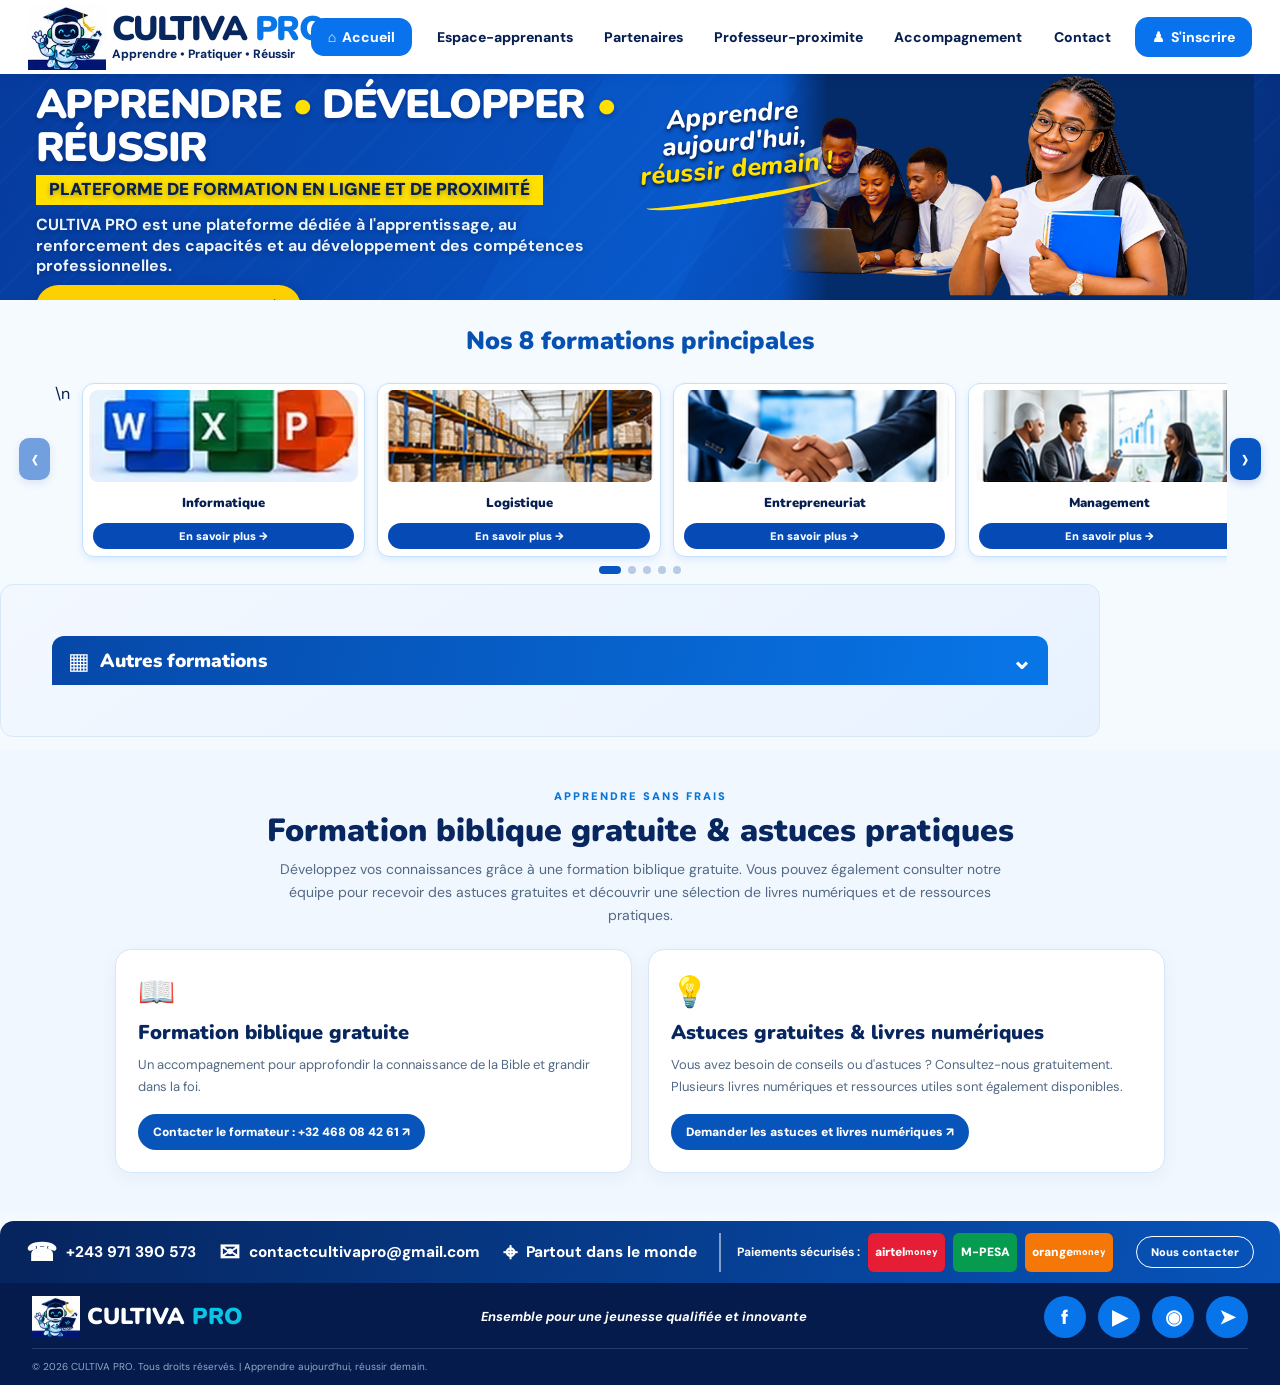
==== index.html @ 01e21867 "Update index.html" ====
<!doctype html>
<html lang="fr">
<head>
  <meta charset="utf-8">
  <meta name="viewport" content="width=device-width, initial-scale=1">
  <meta name="description" content="CULTIVA PRO — Plateforme de formation en ligne et de proximité : informatique, logistique, langues, entrepreneuriat et compétences professionnelles.">
  <meta name="theme-color" content="#06245d">
  <title>CULTIVA PRO — Apprendre • Pratiquer • Réussir</title>
  <link rel="preconnect" href="https://fonts.googleapis.com">
  <link rel="preconnect" href="https://fonts.gstatic.com" crossorigin>
  <link href="https://fonts.googleapis.com/css2?family=DM+Sans:wght@400;500;600;700;800&family=Nunito:wght@600;700;800;900&display=swap" rel="stylesheet">
  <link rel="stylesheet" href="style.css">
</head>
<body>
<header class="site-header">
  <a class="brand" href="#accueil" aria-label="CULTIVA PRO, accueil">
    <img src="assets/robot-mark.png" alt="" class="brand-mascot">
    <span class="brand-word">CULTIVA<span> PRO</span><small>Apprendre • Pratiquer • Réussir</small></span>
  </a>
  <button class="menu-toggle" id="menuToggle" aria-label="Ouvrir le menu" aria-expanded="false">☰</button>
  <nav class="main-nav" id="mainNav">
    <a class="nav-active" href="#accueil">⌂ &nbsp;Accueil</a>
    <a href="espace-apprenants.html">Espace-apprenants</a>
    <a href="espace-partenaires.html">Partenaires</a>
    <a href="professeur-proximite.html">Professeur-proximite</a>
    <a href="service-accompagnement.html">Accompagnement</a>
    <a href="#contact">Contact</a>
    <a class="nav-signup" href="#inscription">♟ &nbsp;S'inscrire</a>
  </nav>
</header>

<main>
<section class="hero" id="accueil">
  <div class="hero-grid"></div>
  <div class="hero-copy">
    <p class="hero-kicker">BIENVENUE SUR <strong>CULTIVA PRO</strong></p>
    <h1>APPRENDRE <span>•</span> DÉVELOPPER <span>•</span> RÉUSSIR</h1>
    <p class="hero-description">PLATEFORME DE FORMATION EN LIGNE ET DE PROXIMITÉ</p>
    <p class="hero-intro">CULTIVA PRO est une plateforme dédiée à l'apprentissage, au renforcement des capacités et au développement des compétences professionnelles.</p>
    <a class="hero-cta" href="#formations">🎓 &nbsp;Découvrir nos formations <b>→</b></a>
  </div>
  <div class="hero-person" role="img" aria-label="Apprenant travaillant sur son ordinateur"></div>
  <div class="hero-motto">
    <p>Apprendre<br>aujourd'hui,<br><em>réussir demain !</em></p>
    <i></i>
    
  </div>
</section>

<section class="formations section-wrap" id="formations">
  <br>
  <div class="section-heading"><i></i><h2>Nos 8 formations principales</h2><i></i></div>
  <br>
  <div class="featured-carousel" aria-label="Diaporama des formations principales">
    <button class="carousel-arrow carousel-prev" type="button" aria-label="Formation précédente">‹</button>
    <div class="featured-slider-viewport">
      <div class="course-grid featured-course-grid" id="featuredCourseTrack">\n    <article class="course-card">
      <img src="assets/office.jpg" alt="Informatique">
      <div class="course-info"><h3>Informatique</h3><p>Bureautique, numérique et informatique</p><button class="course-link" data-course="Informatique">En savoir plus →</button></div>
    </article>
    <article class="course-card">
      <img src="assets/logistique.jpg" alt="Logistique">
      <div class="course-info"><h3>Logistique</h3><p>Gestion des stocks et transport</p><button class="course-link" data-course="Logistique">En savoir plus →</button></div>
    </article>
    <article class="course-card">
      <img src="assets/entrepreneuriat.jpg" alt="Entrepreneuriat">
      <div class="course-info"><h3>Entrepreneuriat</h3><p>Créer et développer une activité</p><button class="course-link" data-course="Entrepreneuriat">En savoir plus →</button></div>
    </article>
    <article class="course-card">
      <img src="assets/management.jpg" alt="Management">
      <div class="course-info"><h3>Management</h3><p>Organisation et gestion d'équipe</p><button class="course-link" data-course="Management">En savoir plus →</button></div>
    </article>
    <article class="course-card">
      <img src="assets/electricite-batiment.jpg" alt="Électricité bâtiment">
      <div class="course-info"><h3>Électricité bâtiment</h3><p>Installation et sécurité électrique</p><button class="course-link" data-course="Électricité bâtiment">En savoir plus →</button></div>
    </article>
    <article class="course-card">
      <img src="assets/peinture.jpg" alt="Peinture">
      <div class="course-info"><h3>Peinture</h3><p>Techniques et finitions</p><button class="course-link" data-course="Peinture">En savoir plus →</button></div>
    </article>
    <article class="course-card">
      <img src="assets/decoration-interieure.jpg" alt="Décoration intérieure">
      <div class="course-info"><h3>Décoration intérieure</h3><p>Aménagement des espaces</p><button class="course-link" data-course="Décoration intérieure">En savoir plus →</button></div>
    </article>
    <article class="course-card">
      <img src="assets/service-numerique.jpg" alt="Installation de services numériques">
      <div class="course-info"><h3>Installation de services numériques</h3><p>Solutions et équipements numériques</p><button class="course-link" data-course="Installation de services numériques">En savoir plus →</button></div>
    </article>
      </div>
    </div>
    <button class="carousel-arrow carousel-next" type="button" aria-label="Formation suivante">›</button>
  </div>
  <div class="carousel-pagination" id="featuredCarouselDots" aria-label="Navigation du diaporama"></div>
  <div class="additional-courses">
    <button type="button" class="other-courses-toggle" id="otherCoursesToggle" aria-expanded="false" aria-controls="otherCoursesPanel">
      <span><b>Autres formations</b><small>Afficher le catalogue complet des filières disponibles</small></span>
      <strong class="other-courses-arrow">⌄</strong>
    </button>
    <div class="other-courses-panel" id="otherCoursesPanel" hidden>
      <div class="course-grid other-course-grid">
        <article class="course-card"><img src="assets/network.jpg" alt="Administration des réseaux"><div class="course-info"><h3>Administration des réseaux</h3><p>Réseaux informatiques et connectivité</p><button class="course-link" data-course="Administration des réseaux">En savoir plus →</button></div></article>
        <article class="course-card"><img src="assets/web.jpg" alt="Création de sites web"><div class="course-info"><h3>Création de sites web</h3><p>HTML, CSS et hébergement</p><button class="course-link" data-course="Création de sites web">En savoir plus →</button></div></article>
        <article class="course-card"><img src="assets/python.jpg" alt="Programmation Python"><div class="course-info"><h3>Programmation Python</h3><p>Initiation et projets pratiques</p><button class="course-link" data-course="Programmation Python">En savoir plus →</button></div></article>
        <article class="course-card"><img src="assets/development.jpg" alt="Développement d'applications web"><div class="course-info"><h3>Développement d'applications web</h3><p>Applications web et bases de données</p><button class="course-link" data-course="Développement d'applications web">En savoir plus →</button></div></article>
        <article class="course-card"><img src="assets/robotics.jpg" alt="Robotique et domotique"><div class="course-info"><h3>Robotique et domotique</h3><p>Arduino, ESP32 et capteurs</p><button class="course-link" data-course="Robotique et domotique">En savoir plus →</button></div></article>
        <article class="course-card"><img src="assets/camera.jpg" alt="Vidéosurveillance"><div class="course-info"><h3>Vidéosurveillance</h3><p>Caméras IP, DVR et NVR</p><button class="course-link" data-course="Vidéosurveillance">En savoir plus →</button></div></article>
        <article class="course-card"><img src="assets/solar.jpg" alt="Énergie solaire photovoltaïque"><div class="course-info"><h3>Énergie solaire photovoltaïque</h3><p>Installation et maintenance</p><button class="course-link" data-course="Énergie solaire photovoltaïque">En savoir plus →</button></div></article>
        <article class="course-card">
          <img src="assets/francais.jpg" alt="Drapeau français et apprentissage de la langue française">
          <div class="course-info"><h3>Français</h3><p>Expression orale, lecture et rédaction</p><button class="course-link" data-course="Français">En savoir plus →</button></div>
        </article>
        <article class="course-card">
          <img src="assets/anglais.jpg" alt="Drapeau britannique et apprentissage de l’anglais">
          <div class="course-info"><h3>Anglais</h3><p>Communication et anglais pratique</p><button class="course-link" data-course="Anglais">En savoir plus →</button></div>
        </article>
        <article class="course-card">
          <img src="assets/alphabetisation.jpg" alt="Lettres et livre pour l’alphabétisation">
          <div class="course-info"><h3>Alphabétisation</h3><p>Lecture, écriture et calcul de base</p><button class="course-link" data-course="Alphabétisation">En savoir plus →</button></div>
        </article>
        
        
        
        
        
        
        
        <article class="course-card">
          <img src="assets/hotellerie.jpg" alt="Cloche de réception hôtelière">
          <div class="course-info"><h3>Hôtellerie</h3><p>Accueil, service et métiers de l'hébergement</p><button class="course-link" data-course="Hôtellerie">En savoir plus →</button></div>
        </article>

      </div>
      <p class="other-courses-note">Vous souhaitez suivre une de ces formations ? <a href="#inscription">Ouvrir le formulaire d'inscription</a>.</p>
    </div>
  </div>
</section>

<section class="feature-row section-wrap" id="apropos">
  <div class="why-card">
    <h2>⭐ Pourquoi choisir CULTIVA PRO ?</h2>
    <ul>
      <li>✔ Formateurs experts et expérimentés</li>
      <li>✔ Accès en ligne 24h/24 et 7j/7</li>
      <li>✔ Certificat à la fin de chaque formation</li>
      <li>✔ Support technique réactif</li>
    </ul>
    <div class="award" aria-hidden="true">🎓</div>
  </div>
  <div class="payment-card" id="tarifs">
    <h2>▣ &nbsp;Inscription en ligne &amp; Paiement sécurisé</h2>
    <h3>Inscrivez-vous facilement et payez via :</h3>
    <div class="payment-content">
      <div class="wallets">
        <div class="wallet airtel"><b>airtel</b><small>money</small></div>
        <div class="wallet mpesa"><b>m-pesa</b></div>
        <div class="wallet orange"><b>orange</b><small>money</small></div>
      </div>
      <div class="pay-divider"></div>
      <div class="pay-number"><b>Numéro de paiement :</b><strong>+243 971 390 573</strong><small>WhatsApp disponible</small></div>
    </div>
    <p class="pay-note">Contactez-nous pour connaître les frais de chaque formation et confirmer les modalités de paiement.</p>
  </div>
  <div class="contact-card" id="contact">
    <div class="contact-copy">
      <h2>🎧 Contactez-nous</h2>
      <p>☎ &nbsp;+243 971 390 573</p>
      <p>✉ &nbsp;contact@codepro-rdc.com</p>
      <p>⌖ &nbsp;RDC – Moanda et Matadi</p>
      <a href="https://wa.me/243971390573" target="_blank" rel="noopener">Écrire sur WhatsApp ↗</a>
    </div>
    <img src="assets/support.jpg" alt="Conseillère du service client">
  </div>
</section>

<section class="free-learning-section section-wrap" id="ressources-gratuites">
  <div class="free-learning-intro">
    <span class="free-kicker">APPRENDRE SANS FRAIS</span>
    <h2>Formation biblique gratuite & astuces pratiques</h2>
    <p>Développez vos connaissances grâce à une formation biblique gratuite. Vous pouvez également consulter notre équipe pour recevoir des astuces gratuites et découvrir une sélection de livres numériques et de ressources pratiques.</p>
  </div>
  <div class="free-learning-cards">
    <article class="free-learning-card bible-card">
      <span class="free-card-icon" aria-hidden="true">📖</span>
      <h3>Formation biblique gratuite</h3>
      <p>Un accompagnement pour approfondir la connaissance de la Bible et grandir dans la foi.</p>
      <a href="https://wa.me/32468084261?text=Bonjour%2C%20je%20souhaite%20avoir%20des%20informations%20sur%20la%20formation%20biblique%20gratuite." target="_blank" rel="noopener">Contacter le formateur : +32 468 08 42 61 ↗</a>
    </article>
    <article class="free-learning-card tips-card">
      <span class="free-card-icon" aria-hidden="true">💡</span>
      <h3>Astuces gratuites & livres numériques</h3>
      <p>Vous avez besoin de conseils ou d'astuces ? Consultez-nous gratuitement. Plusieurs livres numériques et ressources utiles sont également disponibles.</p>
      <a href="https://wa.me/32468084261?text=Bonjour%2C%20je%20souhaite%20consulter%20les%20astuces%20gratuites%20et%20les%20livres%20num%C3%A9riques%20disponibles." target="_blank" rel="noopener">Demander les astuces et livres numériques ↗</a>
    </article>
  </div>
</section>

<section class="registration-section" id="inscription" aria-hidden="true" role="dialog" aria-modal="true" aria-labelledby="registrationTitle">
  <div class="registration-panel">
    <button type="button" class="registration-close" id="closeRegistration" aria-label="Fermer le formulaire">×</button>
    <div class="registration-intro">
    <span class="eyebrow">REJOIGNEZ CULTIVA PRO</span>
    <h2 id="registrationTitle">Votre avenir numérique commence ici.</h2>
    <p>Remplissez votre dossier d'inscription en quelques étapes. Vérifiez vos informations, puis transmettez votre demande à notre équipe sur WhatsApp.</p>
    <div class="registration-points">
      <span>✓ Formulaire simple et sécurisé</span>
      <span>✓ Choix de votre formation</span>
      <span>✓ Paiement mobile au numéro officiel</span>
      <span>✓ Assistance de notre équipe</span>
    </div>
    <div class="registration-help">
      <strong>Besoin d'aide ?</strong>
      <span>Notre équipe vous accompagne pour l'inscription et la confirmation du paiement.</span>
      <a href="https://wa.me/243971390573" target="_blank" rel="noopener">+243 971 390 573 ↗</a>
    </div>
  </div>

  <form id="registrationForm" class="registration-form">
    <div class="form-topline">
      <div>
        <span class="form-kicker">DOSSIER CANDIDAT</span>
        <h3>Formulaire d'inscription</h3>
      </div>
      <span class="required-note">* Champs obligatoires</span>
    </div>

    <div class="form-section">
      <div class="form-section-title"><span>1</span><div><b>Vos informations</b><small>Comment pouvons-nous vous contacter ?</small></div></div>
      <div class="form-grid">
        <label>Nom complet <em>*</em>
          <input name="nom" autocomplete="name" required minlength="3" placeholder="Ex. : Jean-Pierre Kabila">
        </label>
        <label>Numéro WhatsApp <em>*</em>
          <input name="telephone" type="tel" autocomplete="tel" required inputmode="tel" placeholder="+243 9XX XXX XXX">
        </label>
        <label>Adresse e-mail <small>(facultatif)</small>
          <input name="email" type="email" autocomplete="email" placeholder="vous@exemple.com">
        </label>
        <label>Ville / Province <em>*</em>
          <input name="ville" required autocomplete="address-level2" placeholder="Ex. : Matadi, Kongo Central">
        </label>
      </div>
    </div>

    <div class="form-section">
      <div class="form-section-title"><span>2</span><div><b>Votre formation</b><small>Choisissez le programme que vous souhaitez suivre.</small></div></div>
      <div class="form-grid">
        <label class="full">Formation souhaitée <em>*</em>
          <select name="formation" id="formationSelect" required>
            <option value="">Choisissez votre formation</option>
            <option>Informatique</option>
            <option>Logistique</option>
            <option>Électricité bâtiment</option>
            <option>Installation de services numériques</option>
            <option>Bureautique</option>
            <option>Administration des réseaux</option>
            <option>Création de sites web</option>
            <option>Programmation Python</option>
            <option>Développement d'applications web</option>
            <option>Robotique et domotique</option>
            <option>Vidéosurveillance</option>
            <option>Énergie solaire photovoltaïque</option>
            <option>Français</option><option>Anglais</option><option>Alphabétisation</option>
            <option>Gestion de stock et entrepôt</option><option>Gestion des approvisionnements</option>
            <option>Entrepreneuriat</option><option>Management</option><option>Électricité du bâtiment</option>
            <option>Peinture</option><option>Décoration intérieure</option><option>Installation de services numériques</option>
            <option>Hôtellerie</option><option>Autre formation (à préciser)</option>
          </select>
        </label>
        <label>Votre niveau actuel
          <select name="niveau">
            <option value="">Sélectionnez votre niveau</option>
            <option>Débutant</option>
            <option>Intermédiaire</option>
            <option>Avancé</option>
          </select>
        </label>
        <label>Mode de formation
          <select name="mode">
            <option>En ligne</option>
            <option>À préciser avec l'administration</option>
          </select>
        </label>
      </div>
    </div>

    <div class="form-section">
      <div class="form-section-title"><span>3</span><div><b>Informations de paiement</b><small>Indiquez votre moyen de paiement. Ne communiquez jamais votre code PIN.</small></div></div>
      <div class="payment-choice-grid">
        <label class="payment-choice">
          <input type="radio" name="moyen_paiement" value="Airtel Money" required>
          <span class="payment-choice-logo airtel-logo">airtel<small>money</small></span>
          <b>Airtel Money</b>
        </label>
        <label class="payment-choice">
          <input type="radio" name="moyen_paiement" value="M-Pesa">
          <span class="payment-choice-logo mpesa-logo">M</span>
          <b>M-Pesa</b>
        </label>
        <label class="payment-choice">
          <input type="radio" name="moyen_paiement" value="Orange Money">
          <span class="payment-choice-logo orange-logo">orange<small>money</small></span>
          <b>Orange Money</b>
        </label>
      </div>
      <div class="official-payment-number">
        <span>Numéro officiel de paiement</span>
        <strong>+243 971 390 573</strong>
        <small>Vérifiez toujours le numéro avant de confirmer une transaction.</small>
      </div>
      <div class="form-grid payment-details-grid">
        <label class="full">État du paiement <em>*</em>
          <select name="etat_paiement" id="paymentStatus" required>
            <option value="Je souhaite d'abord recevoir les frais et les instructions">Je souhaite d'abord recevoir les frais et les instructions</option>
            <option value="J'ai déjà effectué le paiement">J'ai déjà effectué le paiement</option>
          </select>
        </label>
        <label id="transactionField" class="full conditional-field" hidden>Référence / code de transaction
          <input name="transaction" id="transactionCode" placeholder="Saisissez la référence figurant sur le reçu">
        </label>
        <label id="payerPhoneField" class="full conditional-field" hidden>Numéro utilisé pour le paiement
          <input name="numero_payeur" id="payerPhone" type="tel" inputmode="tel" placeholder="+243 ...">
        </label>
      </div>
    </div>

    <div class="form-section">
      <div class="form-section-title"><span>4</span><div><b>Dernière étape</b><small>Ajoutez une précision si nécessaire.</small></div></div>
      <label class="message-label">Message complémentaire <small>(facultatif)</small>
        <textarea name="message" rows="3" placeholder="Une question ou une précision à communiquer à l'équipe ?"></textarea>
      </label>
      <label class="consent-check">
        <input type="checkbox" name="consentement" required>
        <span>Je confirme que les informations fournies sont exactes et j'accepte d'être contacté(e) par CULTIVA PRO au sujet de mon inscription. <em>*</em></span>
      </label>
    </div>

    <button type="submit" class="submit-button"><span>Envoyer mon dossier sur WhatsApp</span><b>→</b></button>
    <p class="form-hint" id="formStatus" aria-live="polite">Après validation, WhatsApp s'ouvrira avec le récapitulatif de votre demande. Vous devrez appuyer sur « Envoyer » dans WhatsApp.</p>
  </form>
  </div>
</section>
<section class="home-services section-wrap" id="services" aria-label="Nos espaces et services">
  <div class="section-heading"><i></i><h2>Nos espaces et services</h2><i></i></div>
  <div class="home-service-grid">
    <a class="home-service-card" href="espace-apprenants.html">
      <img src="assets/hero-student.jpg" alt="Apprenants en formation">
      <div class="home-service-overlay"><span>ESPACE</span><h3>Espace apprenants</h3><b>Découvrir l'espace →</b></div>
    </a>
    <a class="home-service-card" href="professeur-proximite.html">
      <img src="assets/support.jpg" alt="Formateur accompagnant un apprenant">
      <div class="home-service-overlay"><span>FORMATION DE PROXIMITÉ</span><h3>Professeur de proximité</h3><b>Faire une demande →</b></div>
    </a>
    <a class="home-service-card" href="service-accompagnement.html">
      <img src="assets/solar.jpg" alt="Installation de panneaux solaires">
      <div class="home-service-overlay"><span>ASSISTANCE & PROJETS</span><h3>Service d'accompagnement</h3><b>Voir nos services →</b></div>
    </a>
  </div>
</section>

<section class="partner-section section-wrap" id="partenaires">
  <div class="partner-card">
    <div class="partner-symbol">🤝</div>
    <div class="partner-copy">
      <span class="eyebrow">COLLABORATION & VISIBILITÉ</span>
      <h2>Espace partenaire</h2>
      <p class="partner-lead">Devenez partenaire de notre institution et faites-vous connaître.</p>
      <p>Vous représentez une institution, une organisation, une entreprise ou un projet qui souhaite travailler avec CULTIVA PRO ? Cet espace est réservé à nos partenaires et aux structures qui souhaitent collaborer avec nous ou présenter leurs services et leurs activités.</p>
      <p>Nous souhaitons notamment accueillir des partenaires de formation, des institutions comme GFIM World Wide School, ainsi que des organisations désireuses de développer des initiatives communes ou de faire connaître leurs activités.</p>
      <a class="partner-contact" href="https://wa.me/243971390573?text=Bonjour%20CULTIVA%20PRO%2C%20je%20souhaite%20discuter%20d'un%20partenariat%20ou%20d'un%20espace%20publicitaire." target="_blank" rel="noopener">Proposer un partenariat / une publicité ↗</a>
    </div>
  </div>
</section>

<section class="faq-section" id="faq">
  <div class="section-heading"><i></i><h2>Questions fréquentes</h2><i></i></div>
  <details><summary>Comment s'inscrire à une formation ?</summary><p>Cliquez sur « S'inscrire » ou sur « En savoir plus » dans une formation pour ouvrir le formulaire. Votre demande sera ensuite préparée dans WhatsApp.</p></details>
  <details><summary>Quels moyens de paiement sont acceptés ?</summary><p>Airtel Money, M-Pesa et Orange Money au numéro +243 971 390 573. Contactez l'administration pour confirmer les frais et les modalités avant tout paiement.</p></details>
  <details><summary>Les formations sont-elles accessibles à distance ?</summary><p>CULTIVA PRO propose des formations en ligne et des formations de proximité. Contactez notre équipe pour connaître les modalités disponibles dans votre domaine et votre localité.</p></details>
</section>

<section class="login-section" id="connexion">
  <h2>Espace apprenant</h2>
  <p>L'espace de connexion des apprenants sera communiqué après validation de l'inscription par l'administration.</p>
  <a href="https://wa.me/243971390573?text=Bonjour%20CULTIVA%20PRO%2C%20je%20souhaite%20des%20informations%20sur%20mon%20espace%20apprenant." target="_blank" rel="noopener">Contacter l'administration</a>
</section>
</main>

<section class="mock-contact-bar" aria-label="Coordonnées et paiements">
  <div class="mock-contact-item"><b>☎</b><span>+243 971 390 573</span></div>
  <div class="mock-contact-item"><b>✉</b><span>contactcultivapro@gmail.com</span></div>
  <div class="mock-contact-item"><b>⌖</b><span>Partout dans le monde</span></div>
  <div class="mock-payments"><strong>Paiements sécurisés :</strong><span class="mock-airtel">airtel<br><small>money</small></span><span class="mock-mpesa">M-PESA</span><span class="mock-orange">orange<br><small>money</small></span></div>
  <a class="mock-whatsapp" href="https://wa.me/243971390573" target="_blank" rel="noopener">Nous contacter</a>
</section>
<footer class="site-footer">
  <a class="footer-brand" href="#accueil"><img src="assets/robot-mark.png" alt=""><span>CULTIVA<span> PRO</span></span></a>
  <p>Ensemble pour une jeunesse qualifiée et innovante</p>
  <div class="footer-quicklinks"><a href="espace-apprenants.html">Espace apprenants</a><a href="professeur-proximite.html">Professeur de proximité</a><a href="service-accompagnement.html">Service d'accompagnement</a><a href="espace-partenaires.html">Espace partenaires</a></div>
  <div class="footer-social">
    <a href="https://www.facebook.com/" aria-label="Facebook">f</a>
    <a href="https://www.youtube.com/" aria-label="YouTube">▶</a>
    <a href="https://wa.me/243971390573" aria-label="WhatsApp">◉</a>
    <a href="https://t.me/" aria-label="Telegram">➤</a>
  </div>
  <small>© <span id="year"></span> CULTIVA PRO. Tous droits réservés. | Apprendre aujourd’hui, réussir demain.</small>
</footer>
<script src="script.js"></script>
</body>
</html>
---- style.css ----
*{box-sizing:border-box}html{scroll-behavior:smooth;scroll-padding-top:92px}body{margin:0;background:#f4f9ff;color:#071e50;font-family:"DM Sans",Arial,sans-serif}a{color:inherit;text-decoration:none}button,input,select,textarea{font:inherit}.site-header{height:92px;background:#fff;display:flex;align-items:center;justify-content:space-between;padding:5px 2.7%;gap:18px;position:sticky;top:0;z-index:50;box-shadow:0 2px 13px #05245a12}.brand{display:flex;align-items:center;gap:8px;min-width:270px}.brand-mascot{width:126px;height:82px;object-fit:contain}.brand-word{font:900 35px/1 "Nunito",sans-serif;letter-spacing:-1.8px;color:#09275f;white-space:nowrap}.brand-word>span,.footer-brand>span>span{color:#0875e8}.brand-word small{display:block;font:800 12px/1.4 "DM Sans",sans-serif;letter-spacing:0;color:#09275f}.main-nav{display:flex;align-items:center;gap:clamp(10px,1.5vw,25px);font-size:15px;font-weight:800;white-space:nowrap}.main-nav>a{padding:12px 8px}.main-nav .nav-active{background:#0873ed;color:white;border-radius:17px;padding:12px 20px}.main-nav .nav-login,.main-nav .nav-signup{border:1.5px solid #09275f;border-radius:22px;padding:10px 17px}.main-nav .nav-signup{background:#0873ed;border-color:#0873ed;color:#fff}.menu-toggle{display:none;border:0;background:none;color:#09275f;font-size:27px;cursor:pointer}.hero{height:320px;position:relative;overflow:hidden;display:flex;align-items:center;padding:20px 3%;background:linear-gradient(105deg,#031a50 0%,#0343a4 54%,#06276e 100%);color:#fff}.hero-grid{position:absolute;inset:0;opacity:.3;background:radial-gradient(ellipse at 60% 48%,#04c8ff80,transparent 43%),repeating-linear-gradient(0deg,transparent 0 34px,#5ccaff14 35px 36px),repeating-linear-gradient(90deg,transparent 0 34px,#5ccaff14 35px 36px)}.hero-copy{position:relative;z-index:4;width:43%;text-shadow:0 2px 5px #00143b55}.hero-kicker{font-size:clamp(20px,2.4vw,34px);font-weight:900;margin:0 0 -4px}.hero h1{font:900 clamp(58px,6.4vw,92px)/1 "Nunito",sans-serif;letter-spacing:-3px;margin:0 0 1px}.hero h1 span{color:#06c6e8}.hero-description{font-size:clamp(17px,1.8vw,25px);font-weight:900;line-height:1.08;margin:0 0 10px}.hero-benefits{display:flex;flex-wrap:wrap;gap:14px;font-size:clamp(10px,1.05vw,15px);font-weight:800}.hero-benefits span{white-space:nowrap}.hero-cta{display:inline-flex;align-items:center;gap:10px;margin:12px 0 0 20px;background:#ffd000;color:#071d50;border-radius:30px;padding:12px 27px;font-size:17px;font-weight:900;box-shadow:0 4px 12px #001b4b55}.hero-cta b{font-size:22px}.hero-person{position:absolute;z-index:2;left:39%;top:0;width:38%;height:100%;background:url("assets/hero-student.jpg") center 35%/cover no-repeat;mask-image:linear-gradient(90deg,transparent 0%,#000 14%,#000 88%,transparent 100%)}.hero-motto{position:absolute;z-index:4;right:2.5%;top:28px;width:22%;text-align:center;transform:rotate(-3deg)}.hero-motto p{font:italic 800 clamp(21px,2.4vw,34px)/1.13 "Nunito",sans-serif;margin:0;text-shadow:0 2px 4px #00143b}.hero-motto i{display:block;width:86%;height:17px;border-bottom:5px solid #ffd000;border-radius:50%;margin:2px auto 10px;transform:rotate(-4deg)}.book-stack{display:grid;gap:3px;transform:rotate(3deg)}.book-stack span{display:block;background:linear-gradient(90deg,#0874d8,#082d85);padding:5px;border:1px solid #4faaff;border-radius:3px;font-weight:900;font-size:13px}.section-wrap{padding-left:2.8%;padding-right:2.8%;background:#fff}.formations{padding-bottom:17px}.section-heading{height:45px;display:flex;align-items:center;justify-content:center;gap:22px;color:#0751b2}.section-heading h2{font:900 28px "Nunito",sans-serif;margin:0}.section-heading>i{width:11%;height:2px;background:linear-gradient(90deg,transparent,#1688ff)}.section-heading>i:last-child{transform:rotate(180deg)}.course-grid{display:grid;grid-template-columns:repeat(4,minmax(0,1fr));gap:12px}.course-card{display:flex;align-items:stretch;gap:12px;min-width:0;min-height:137px;padding:5px;background:#fff;border:1px solid #c5e0fa;border-radius:15px;box-shadow:0 3px 7px #0872f91b;overflow:hidden}.course-card>img{width:40%;min-width:40%;object-fit:cover;border-radius:10px}.course-info{padding:7px 5px 4px 0;display:flex;flex-direction:column;align-items:flex-start;min-width:0;flex:1}.course-info h3{font:900 clamp(13px,1.3vw,18px)/1.08 "Nunito",sans-serif;margin:5px 0 7px;color:#071e50}.course-info p{font-size:clamp(10px,.95vw,13px);line-height:1.2;margin:0 0 7px;color:#111d32}.course-link{margin-top:auto;background:#064bb5;color:#fff;border:0;border-radius:22px;padding:7px 13px;font-size:12px;font-weight:900;white-space:nowrap;cursor:pointer}.course-link:hover,.hero-cta:hover,.submit-button:hover{filter:brightness(1.08);transform:translateY(-1px)}.feature-row{display:grid;grid-template-columns:1.05fr 1.45fr .92fr;gap:13px;padding-top:0;padding-bottom:18px}.why-card,.payment-card,.contact-card{position:relative;min-height:166px;border-radius:16px;padding:15px 17px;overflow:hidden;box-shadow:0 3px 8px #08245b12}.why-card{background:#061e54;color:#fff}.why-card h2,.payment-card h2,.contact-card h2{font:900 19px "Nunito",sans-serif;margin:0 0 10px}.why-card ul{list-style:none;padding:0;margin:0;position:relative;z-index:2}.why-card li{font-size:12px;font-weight:800;margin:8px 0;white-space:nowrap}.award{position:absolute;right:16px;bottom:5px;font-size:65px;filter:drop-shadow(0 4px 3px #0004)}.payment-card{background:linear-gradient(110deg,#cce9ff,#e7f5ff);color:#063e9c}.payment-card h2{font-size:18px}.payment-card h3{font-size:13px;margin:0 0 12px 40px;color:#0a2250}.payment-content{display:flex;align-items:center;gap:19px}.wallets{display:flex;gap:9px}.wallet{width:78px;height:78px;display:flex;flex-direction:column;align-items:center;justify-content:center;border-radius:12px;color:#fff;font-size:17px;line-height:1.02;text-align:center}.wallet small{font-size:11px}.airtel{background:#ed1d32}.mpesa{background:#0aa34c}.orange{background:#f36c08}.pay-divider{height:74px;width:3px;background:#09275f}.pay-number{display:grid;gap:5px;text-align:center;color:#071d50;min-width:0}.pay-number b{font-size:12px}.pay-number strong{background:#0751bb;color:#fff;border-radius:20px;padding:8px 11px;font-size:clamp(13px,1.4vw,19px);white-space:nowrap}.pay-number small{font-size:10px}.pay-note{font-size:9px;color:#425e82;margin:7px 0 0}.contact-card{background:linear-gradient(110deg,#05235d,#0871d8);color:#fff;padding-right:31%}.contact-copy{position:relative;z-index:2}.contact-card h2{margin-bottom:15px}.contact-card p{font-size:11px;margin:12px 0;white-space:nowrap}.contact-card a{font-size:11px;color:#8ff2ff;font-weight:900}.contact-card>img{position:absolute;right:0;bottom:0;height:100%;width:36%;object-fit:cover;object-position:top center;mask-image:linear-gradient(90deg,transparent,#000 24%)}.registration-section{padding:64px 7%;display:grid;grid-template-columns:.78fr 1.22fr;gap:5%;background:#eef7ff;align-items:start}.eyebrow{font-size:11px;letter-spacing:2px;color:#008cce;font-weight:900}.registration-intro h2{font:900 37px/1.1 "Nunito",sans-serif;margin:13px 0;color:#09275f}.registration-intro>p{color:#62758d;font-size:14px;line-height:1.75}.registration-points{display:grid;gap:12px;margin-top:23px;color:#0b55b1;font-weight:800;font-size:13px}.registration-help{margin-top:28px;padding:18px;background:#fff;border-left:4px solid #08a8df;border-radius:10px;display:grid;gap:7px;box-shadow:0 5px 18px #09234a0c}.registration-help strong{font:900 16px "Nunito",sans-serif}.registration-help span,.registration-help a{font-size:12px;line-height:1.5}.registration-help a{font-weight:900;color:#0872d9}.registration-form{background:#fff;padding:27px;border:1px solid #e0ebf6;border-radius:18px;box-shadow:0 12px 35px #09234a12}.form-topline{display:flex;align-items:flex-end;justify-content:space-between;gap:12px;padding-bottom:18px;border-bottom:1px solid #e8eff7}.form-kicker{font-size:9px;letter-spacing:1.8px;color:#0a8ecb;font-weight:900}.registration-form h3{font:900 24px "Nunito",sans-serif;margin:3px 0 0;color:#09275f}.required-note{font-size:10px;color:#7d8da1}.form-section{padding:20px 0;border-bottom:1px solid #edf2f8}.form-section-title{display:flex;align-items:center;gap:11px;margin-bottom:15px}.form-section-title>span{width:30px;height:30px;border-radius:50%;background:#e5f4ff;color:#0872d9;display:grid;place-items:center;font:900 14px "Nunito",sans-serif;flex:none}.form-section-title div{display:grid;gap:2px}.form-section-title b{font:900 15px "Nunito",sans-serif;color:#0a285d}.form-section-title small{font-size:10px;color:#7b8ba0}.form-grid{display:grid;grid-template-columns:1fr 1fr;gap:14px}.registration-form label{display:block;font-size:11px;font-weight:800;color:#314867}.registration-form label em{font-style:normal;color:#e34d5b}.registration-form label small{font-weight:500;color:#8292a5}.registration-form input:not([type=radio]):not([type=checkbox]),.registration-form select,.registration-form textarea{width:100%;display:block;margin-top:7px;padding:12px 13px;border:1px solid #d8e4ef;border-radius:8px;font:12px "DM Sans",sans-serif;background:#fbfdff;color:#142c4d;min-height:43px}.registration-form textarea{resize:vertical}.registration-form input:focus,.registration-form select:focus,.registration-form textarea:focus{outline:2px solid #b9ddff;border-color:#1680e9;background:#fff}.form-grid .full{grid-column:1/-1}.payment-choice-grid{display:grid;grid-template-columns:repeat(3,1fr);gap:10px}.payment-choice{border:1px solid #dce8f3;border-radius:10px;padding:12px 7px;display:flex!important;align-items:center;justify-content:center;gap:6px;flex-direction:column;cursor:pointer;background:#fbfdff;transition:.15s}.payment-choice:has(input:checked){border:2px solid #0872ed;background:#f0f8ff;box-shadow:0 0 0 3px #0872ed12}.payment-choice input{accent-color:#0872ed}.payment-choice b{font-size:11px}.payment-choice-logo{height:35px;min-width:57px;border-radius:7px;color:#fff;display:flex;align-items:center;justify-content:center;flex-direction:column;font-weight:900;font-size:13px;line-height:1}.payment-choice-logo small{font-size:8px}.airtel-logo{background:#e51e35}.mpesa-logo{background:#0a9c50;font-size:22px}.orange-logo{background:#f36c08}.official-payment-number{margin:13px 0;padding:12px 14px;background:#edf7ff;border:1px dashed #9bcdf5;border-radius:9px;display:grid;gap:3px}.official-payment-number span{font-size:10px;color:#526b87}.official-payment-number strong{font:900 19px "Nunito",sans-serif;color:#0752b6}.official-payment-number small{font-size:9px;color:#71849a}.conditional-field[hidden]{display:none!important}.message-label{display:block}.consent-check{display:flex!important;align-items:flex-start;gap:9px;margin-top:15px;font-size:10px!important;line-height:1.55;font-weight:600!important}.consent-check input{margin:2px 0 0;accent-color:#0872ed;flex:none}.submit-button{width:100%;margin-top:19px;background:linear-gradient(100deg,#0872ed,#0752b6);color:#fff;border:0;border-radius:9px;padding:15px;font-weight:900;cursor:pointer;transition:.15s;display:flex;align-items:center;justify-content:center;gap:10px}.submit-button span{font-size:13px}.submit-button b{font-size:20px}.form-hint{font-size:10px;color:#71849a;line-height:1.55;margin:11px 0 0;text-align:center}.faq-section{background:#fff;padding:34px 8% 48px}.faq-section .section-heading{margin-bottom:10px}.faq-section details{padding:14px 0;border-bottom:1px solid #e2ebf4;font-size:13px}.faq-section summary{font-weight:900;cursor:pointer}.faq-section details p{color:#6d7f94;line-height:1.6}.login-section{padding:35px 8%;background:#eef7ff;text-align:center}.login-section h2{font:900 25px "Nunito",sans-serif}.login-section p{font-size:13px;color:#667b94}.login-section a{display:inline-block;margin-top:8px;padding:10px 20px;border-radius:22px;background:#0754bb;color:white;font-weight:800;font-size:12px}.site-footer{background:#041b4b;color:#fff;padding:19px 3%;display:flex;align-items:center;justify-content:space-between;gap:15px;flex-wrap:wrap}.footer-brand{display:flex;align-items:center;gap:7px;font:900 30px "Nunito",sans-serif}.footer-brand img{width:66px;height:58px;object-fit:contain}.footer-brand>span>span{color:#09c5e5}.site-footer>p{font-size:16px;font-style:italic;font-weight:700}.footer-social{display:flex;gap:12px}.footer-social a{width:42px;height:42px;border-radius:50%;background:#0874e9;display:grid;place-items:center;font-size:20px;font-weight:900}.site-footer>small{width:100%;border-top:1px solid #ffffff25;padding-top:11px;color:#91a9ca;font-size:10px}
@media(max-width:1120px){.brand{min-width:230px}.brand-mascot{width:88px}.brand-word{font-size:29px}.main-nav{gap:6px;font-size:12px}.main-nav .nav-active{padding:10px 13px}.main-nav .nav-login,.main-nav .nav-signup{padding:9px 11px}.course-card{gap:8px}.course-link{font-size:10px;padding:7px 9px}.feature-row{grid-template-columns:1fr 1.35fr}.contact-card{grid-column:1/-1;min-height:135px}.contact-card>img{width:145px}.contact-copy{max-width:78%}}
@media(max-width:760px){html{scroll-padding-top:74px}.site-header{height:74px;padding:4px 4%}.brand{min-width:0}.brand-mascot{width:70px;height:63px}.brand-word{font-size:25px}.brand-word small{font-size:9px}.menu-toggle{display:block}.main-nav{display:none;position:absolute;top:74px;left:0;right:0;background:#fff;padding:15px 5% 20px;box-shadow:0 12px 20px #001b4d22;flex-direction:column;align-items:stretch;gap:4px}.main-nav.open{display:flex}.main-nav>a{padding:11px}.main-nav .nav-active{text-align:center}.hero{height:430px;padding:23px 5%;align-items:flex-start}.hero-copy{width:83%;padding-top:13px}.hero-kicker{font-size:19px}.hero h1{font-size:58px}.hero-description{font-size:17px}.hero-benefits{font-size:10px;gap:8px}.hero-cta{font-size:13px;margin-left:0;padding:10px 15px}.hero-person{left:37%;top:126px;width:62%;height:304px;opacity:.67}.hero-motto{right:4%;top:auto;bottom:17px;width:42%}.hero-motto p{font-size:18px}.book-stack{display:none}.section-wrap{padding-left:3%;padding-right:3%}.section-heading{height:43px}.section-heading h2{font-size:23px}.course-grid{grid-template-columns:repeat(2,minmax(0,1fr));gap:9px}.course-card{min-height:125px;gap:7px;padding:4px}.course-card>img{width:37%;min-width:37%}.course-info h3{font-size:12px}.course-info p{font-size:9px}.course-link{font-size:9px;padding:6px 8px}.feature-row{grid-template-columns:1fr;padding-top:0;padding-bottom:15px}.why-card,.payment-card,.contact-card{min-height:150px}.payment-card h2{font-size:16px}.wallet{width:65px;height:65px;font-size:15px}.payment-content{gap:10px}.pay-number{min-width:0}.pay-number strong{font-size:14px}.contact-card{grid-column:auto}.registration-section{grid-template-columns:1fr;padding:44px 6%;gap:22px}.registration-intro h2{font-size:29px}.registration-form{padding:19px}.faq-section,.login-section{padding-left:6%;padding-right:6%}.site-footer{display:block;text-align:center}.footer-brand{justify-content:center}.site-footer>p{font-size:13px}.footer-social{justify-content:center;margin:17px 0}.site-footer>small{display:block;text-align:left}}
@media(max-width:420px){.hero{height:445px}.hero-copy{width:96%}.hero h1{font-size:50px}.hero-benefits{max-width:275px}.hero-motto{font-size:15px}.course-grid{grid-template-columns:1fr}.course-card{min-height:110px}.course-card>img{width:35%;min-width:35%}.course-info h3{font-size:15px}.course-info p{font-size:11px}.course-link{font-size:10px}.payment-content{align-items:flex-start;flex-wrap:wrap}.wallet{width:61px;height:57px}.pay-divider{height:57px}.pay-number{flex:1}.pay-number strong{font-size:12px}.form-grid{grid-template-columns:1fr}.form-grid .full{grid-column:1}.contact-card{padding-right:27%}.contact-card p{font-size:10px}}

@media(max-width:900px){.registration-section{grid-template-columns:1fr;padding:48px 6%;gap:25px}.registration-intro h2{font-size:32px}.registration-help{max-width:500px}}
@media(max-width:760px){.registration-section{padding:38px 4%;gap:20px}.registration-form{padding:19px;border-radius:14px}.registration-form h3{font-size:21px}.form-section{padding:17px 0}.form-grid{gap:11px}.payment-choice-grid{gap:7px}.payment-choice{padding:10px 4px}.official-payment-number strong{font-size:18px}}
@media(max-width:420px){.registration-intro h2{font-size:28px}.form-topline{align-items:flex-start;flex-direction:column;gap:5px}.form-grid{grid-template-columns:1fr}.form-grid .full{grid-column:1}.payment-choice-grid{grid-template-columns:repeat(3,minmax(0,1fr))}.payment-choice b{font-size:10px}.registration-form input:not([type=radio]):not([type=checkbox]),.registration-form select,.registration-form textarea{font-size:13px}}

/* Formulaire d'inscription : fenêtre modale, le reste du site reste inchangé */
body.registration-modal-open{overflow:hidden}
.registration-section{display:none;position:fixed;inset:0;z-index:200;padding:28px 18px;background:rgba(2,17,48,.76);backdrop-filter:blur(7px);overflow-y:auto;align-items:center;justify-content:center}
.registration-section.is-open{display:flex;animation:registrationFade .18s ease-out}
.registration-panel{position:relative;width:min(1080px,100%);max-height:calc(100vh - 56px);overflow-y:auto;display:grid;grid-template-columns:.72fr 1.28fr;gap:26px;padding:34px;background:linear-gradient(135deg,#f1f8ff 0%,#fff 48%,#f4f9ff 100%);border:1px solid #d8eaff;border-radius:24px;box-shadow:0 28px 90px #00133170}
.registration-close{position:absolute;right:13px;top:13px;z-index:3;width:39px;height:39px;border:0;border-radius:50%;background:#eaf3ff;color:#07336f;font-size:27px;line-height:1;cursor:pointer;box-shadow:0 3px 12px #082b5518;transition:.18s}
.registration-close:hover{background:#0759c8;color:#fff;transform:rotate(90deg)}
.registration-intro{align-self:center;padding:14px 5px}
.registration-intro h2{font-size:34px;max-width:360px}
.registration-form{padding:25px;border:1px solid #e0ebf6;border-radius:18px;box-shadow:0 12px 34px #09234a12;max-height:none}
.registration-form h3{font-size:22px}
.registration-form input:not([type=radio]):not([type=checkbox]),.registration-form select,.registration-form textarea{min-height:46px;border-radius:10px;background:#f8fbff}
.registration-form input:focus,.registration-form select:focus,.registration-form textarea:focus{box-shadow:0 0 0 4px #1680e91a}
.payment-choice{min-height:105px}
.submit-button{min-height:53px;border-radius:12px;box-shadow:0 8px 18px #0752b633}
@keyframes registrationFade{from{opacity:0}to{opacity:1}}
@media(max-width:850px){.registration-section{padding:15px}.registration-panel{grid-template-columns:1fr;gap:12px;padding:25px 18px;max-height:calc(100vh - 30px);border-radius:18px}.registration-intro{padding:7px 42px 0 3px}.registration-intro h2{font-size:26px;margin:7px 0}.registration-intro>p{font-size:12px;margin:7px 0}.registration-points{grid-template-columns:1fr 1fr;gap:7px;margin-top:10px;font-size:11px}.registration-help{display:none}.registration-form{padding:18px}.registration-close{right:10px;top:10px}}
@media(max-width:480px){.registration-section{padding:8px}.registration-panel{padding:22px 12px 14px;max-height:calc(100vh - 16px);gap:8px}.registration-intro h2{font-size:22px}.registration-intro>p{font-size:11px;line-height:1.45}.registration-points{font-size:10px;grid-template-columns:1fr 1fr}.registration-form{padding:14px;border-radius:13px}.registration-form h3{font-size:18px}.form-section{padding:13px 0}.form-section-title{margin-bottom:10px}.form-section-title b{font-size:13px}.form-section-title small{font-size:9px}.form-grid{grid-template-columns:1fr;gap:9px}.form-grid .full{grid-column:1}.payment-choice{min-height:85px;padding:8px 3px}.official-payment-number strong{font-size:17px}.submit-button{padding:13px}.submit-button span{font-size:12px}.form-hint{font-size:9px}}


/* CULTIVA PRO — institutional welcome, learner and service areas */
.hero-intro{max-width:640px;margin:13px 0 16px;color:#eaf5ff;font-size:clamp(12px,1.1vw,15px);line-height:1.55;text-shadow:0 1px 5px #001c4b80}
.hero-description{max-width:650px;line-height:1.25}
.additional-courses{margin:20px auto 0;max-width:1100px;padding:17px 21px;border:1px solid #d7e8f7;border-radius:13px;background:#f4faff;text-align:center}
.additional-courses h3{margin:0 0 7px;color:#09275f;font:900 17px "Nunito",sans-serif}
.additional-courses p{margin:0;color:#526982;font-size:12px;line-height:1.7}
.welcome-section{padding-top:62px;padding-bottom:58px}
.welcome-heading{max-width:850px;margin:0 auto;text-align:center}
.welcome-heading h2{margin:8px 0;color:#09275f;font:900 clamp(27px,3vw,38px) "Nunito",sans-serif}
.welcome-lead{font-size:18px!important;font-weight:900;color:#0872d9!important}
.welcome-heading p{max-width:820px;margin:10px auto;color:#5b6f87;font-size:14px;line-height:1.75}
.learner-benefits{display:grid;grid-template-columns:repeat(3,1fr);gap:16px;margin-top:28px}
.learner-benefits article,.service-grid article{padding:22px;border:1px solid #deebf7;border-radius:14px;background:#fff;box-shadow:0 8px 22px #09234a0b}
.learner-benefits article>span,.service-grid article>span{font-size:28px}
.learner-benefits h3,.service-grid h3{margin:9px 0 6px;color:#09275f;font:900 17px "Nunito",sans-serif}
.learner-benefits p,.service-grid p{margin:0;color:#657991;font-size:12px;line-height:1.65}
.learner-contact,.service-contact{display:flex;align-items:center;justify-content:space-between;gap:20px;margin-top:22px;padding:19px 22px;border-radius:13px;background:#082b69;color:#fff}
.learner-contact b,.service-contact b{font:900 15px "Nunito",sans-serif}
.learner-contact p{margin:5px 0 0;color:#d6e8ff;font-size:12px;line-height:1.5}
.learner-contact a,.service-contact a,.partner-contact{display:inline-flex;align-items:center;justify-content:center;padding:12px 17px;border-radius:8px;background:#ffca16;color:#06245d;font-size:12px;font-weight:900;text-decoration:none;text-align:center;white-space:normal}
.proximity-section{padding-top:55px;padding-bottom:60px}
.proximity-layout{display:grid;grid-template-columns:1fr .9fr;gap:30px;align-items:start}
.proximity-copy{padding:28px;border-radius:16px;background:linear-gradient(140deg,#082b69,#0754aa);color:#fff;min-height:100%}
.proximity-icon{font-size:36px}
.proximity-copy h3{margin:13px 0;color:#fff;font:900 25px/1.2 "Nunito",sans-serif}
.proximity-copy p{color:#e1efff;font-size:13px;line-height:1.8}
.contact-chips{display:flex;flex-wrap:wrap;gap:9px;margin-top:22px}
.contact-chips a{padding:9px 11px;border:1px solid #ffffff55;border-radius:8px;color:#fff;text-decoration:none;font-size:11px}
.mini-request-form{display:grid;gap:12px;padding:24px;border:1px solid #dce9f5;border-radius:16px;background:#fff;box-shadow:0 10px 28px #09234a10}
.mini-request-form h3{margin:0 0 4px;color:#09275f;font:900 21px "Nunito",sans-serif}
.mini-request-form label{display:grid;gap:6px;color:#314867;font-size:11px;font-weight:800}
.mini-request-form em{font-style:normal;color:#e34d5b}
.mini-request-form input,.mini-request-form textarea{width:100%;padding:12px;border:1px solid #d8e4ef;border-radius:8px;background:#fbfdff;font:12px "DM Sans",sans-serif}
.mini-request-form input:focus,.mini-request-form textarea:focus{outline:2px solid #b9ddff;border-color:#1680e9}
.secondary-submit{border:0;border-radius:8px;padding:13px;background:#0872ed;color:#fff;font-weight:900;font-size:12px;cursor:pointer}
.support-services{padding-top:58px;padding-bottom:60px}
.section-subtitle{text-align:center;margin:-8px auto 25px;color:#667a92;font-size:13px}
.service-grid{display:grid;grid-template-columns:repeat(3,1fr);gap:15px}
.service-grid article{min-height:160px}
.service-contact{background:#e8f4ff;color:#09275f;border:1px solid #d2e8fb}
.service-contact span{display:block;margin-top:5px;color:#637891;font-size:11px}
.service-contact a{background:#0872ed;color:#fff}
.partner-section{padding-top:20px;padding-bottom:65px}
.partner-card{display:grid;grid-template-columns:110px 1fr;gap:22px;align-items:center;padding:32px;border-radius:18px;background:linear-gradient(115deg,#06245d,#0756ad);color:#fff}
.partner-symbol{width:90px;height:90px;display:grid;place-items:center;border-radius:24px;background:#ffffff19;font-size:48px}
.partner-copy h2{margin:6px 0;color:#fff;font:900 29px "Nunito",sans-serif}
.partner-copy>p{max-width:850px;color:#e0edff;font-size:13px;line-height:1.7}
.partner-copy .partner-lead{font-size:17px;font-weight:900;color:#fff}
.partner-contact{margin-top:6px;background:#ffca16}
.footer-quicklinks{display:flex;justify-content:center;flex-wrap:wrap;gap:10px 20px;margin:0 auto 16px}
.footer-quicklinks a{color:#dbeaff;font-size:11px;text-decoration:none}
.footer-quicklinks a:hover{text-decoration:underline}
@media(max-width:900px){.hero-intro{max-width:560px}.proximity-layout{grid-template-columns:1fr 1fr}.service-grid{grid-template-columns:repeat(2,1fr)}}
@media(max-width:700px){.hero-intro{font-size:12px;max-width:100%}.learner-benefits{grid-template-columns:1fr}.learner-contact,.service-contact{align-items:flex-start;flex-direction:column}.proximity-layout{grid-template-columns:1fr}.partner-card{grid-template-columns:1fr;padding:24px}.partner-symbol{width:68px;height:68px;font-size:36px}.service-grid{grid-template-columns:1fr 1fr}}
@media(max-width:460px){.service-grid{grid-template-columns:1fr}.additional-courses{padding:14px}.welcome-section,.proximity-section,.support-services{padding-top:40px;padding-bottom:42px}.proximity-copy{padding:22px}.proximity-copy h3{font-size:22px}.mini-request-form{padding:18px}.partner-copy h2{font-size:25px}.footer-quicklinks{gap:9px 13px}}

.catalogue-groups{display:grid;grid-template-columns:repeat(2,minmax(0,1fr));gap:10px;text-align:left;margin-top:12px}
.catalogue-groups>div{display:grid;gap:5px;padding:12px 14px;border-radius:9px;background:#fff;border:1px solid #dfebf6}
.catalogue-groups b{font:900 12px "Nunito",sans-serif;color:#0751b2}
.catalogue-groups span{font-size:11px;line-height:1.6;color:#586e87}
.service-contact-actions{display:flex;gap:9px;flex-wrap:wrap;justify-content:flex-end}
.service-contact .service-email{background:#fff;color:#0752a9;border:1px solid #c4def5}
@media(max-width:700px){.catalogue-groups{grid-template-columns:1fr}.service-contact-actions{justify-content:flex-start}}

/* Menu déroulant des autres formations */
.other-courses-toggle{width:100%;display:flex;align-items:center;justify-content:space-between;gap:15px;padding:17px 20px;border:0;border-radius:11px;background:#082b69;color:#fff;text-align:left;cursor:pointer}
.other-courses-toggle span{display:grid;gap:4px}
.other-courses-toggle b{font:900 17px "Nunito",sans-serif}
.other-courses-toggle small{font-size:11px;color:#d9eaff}
.other-courses-arrow{font-size:25px;transition:transform .2s}
.other-courses-toggle[aria-expanded="true"] .other-courses-arrow{transform:rotate(180deg)}
.other-courses-panel{padding:15px 3px 2px}
.other-courses-panel[hidden]{display:none}
.other-courses-note{margin:12px 2px 0;color:#60748d;font-size:12px}
.other-courses-note a{color:#0872ed;font-weight:900}
.additional-courses{padding:15px;background:#f4faff}
.main-nav a{white-space:nowrap}
.footer-quicklinks{display:flex;justify-content:center;flex-wrap:wrap;gap:10px 20px;margin:0 auto 16px}
.footer-quicklinks a{color:#dbeaff;font-size:11px;text-decoration:none}
.footer-quicklinks a:hover{text-decoration:underline}

/* Pages internes CULTIVA PRO */
.inner-page-hero{padding:70px 7%;background:linear-gradient(120deg,#06245d,#0872c9);color:#fff}
.inner-page-hero .eyebrow{color:#9cddff}
.inner-page-hero h1{max-width:900px;margin:12px 0;font:900 clamp(32px,5vw,52px)/1.08 "Nunito",sans-serif}
.inner-page-hero p{max-width:850px;color:#e2efff;font-size:15px;line-height:1.8}
.inner-page-content{max-width:1160px;margin:auto;padding:48px 6% 65px}
.inner-page-content h2{color:#09275f;font:900 26px "Nunito",sans-serif;margin:0 0 14px}
.inner-page-content h3{color:#09275f;font:900 17px "Nunito",sans-serif}
.inner-page-content p{color:#60748d;font-size:14px;line-height:1.8}
.inner-grid{display:grid;grid-template-columns:repeat(3,1fr);gap:16px;margin:24px 0}
.inner-card{padding:22px;border:1px solid #deebf7;border-radius:14px;background:#fff;box-shadow:0 8px 22px #09234a0b}
.inner-card .inner-icon{font-size:30px}
.inner-card h3{margin:9px 0 7px}
.inner-card p{font-size:12px;margin:0}
.inner-cta{display:inline-flex;align-items:center;justify-content:center;margin-top:12px;padding:13px 18px;border-radius:9px;background:#0872ed;color:#fff;text-decoration:none;font-weight:900;font-size:12px}
.inner-highlight{margin:25px 0;padding:24px;border-radius:14px;background:#eef7ff;border-left:4px solid #0872ed}
.inner-highlight p{margin:5px 0}
.inner-form{display:grid;gap:12px;max-width:680px;margin-top:22px;padding:24px;border:1px solid #deebf7;border-radius:15px;background:#fff;box-shadow:0 10px 28px #09234a10}
.inner-form label{display:grid;gap:6px;color:#314867;font-size:12px;font-weight:800}
.inner-form input,.inner-form select,.inner-form textarea{width:100%;padding:12px;border:1px solid #d8e4ef;border-radius:8px;background:#fbfdff;font:13px "DM Sans",sans-serif}
.inner-form button{border:0;border-radius:8px;padding:14px;background:#0872ed;color:#fff;font-weight:900;cursor:pointer}
.inner-contact-band{display:flex;align-items:center;justify-content:space-between;gap:16px;margin-top:25px;padding:20px;border-radius:13px;background:#082b69;color:#fff}
.inner-contact-band p{margin:4px 0;color:#dceaff;font-size:12px}
.inner-contact-band a{color:#082b69;background:#ffca16;border-radius:8px;padding:11px 15px;text-decoration:none;font-size:12px;font-weight:900}
.inner-page-footer{padding:25px 6%;background:#061d4a;color:#dbeaff;text-align:center;font-size:12px}
.inner-page-footer a{color:#fff;text-decoration:none;margin:0 8px}
@media(max-width:800px){.inner-grid{grid-template-columns:repeat(2,1fr)}.inner-contact-band{align-items:flex-start;flex-direction:column}.inner-page-hero{padding:52px 6%}}
@media(max-width:520px){.inner-grid{grid-template-columns:1fr}.inner-page-content{padding:35px 5% 48px}.inner-form{padding:18px}.other-courses-toggle{padding:15px}}


/* Cartes illustrées des autres formations et des services de la page d'accueil */
.other-courses-panel { padding-top: 22px; }
.other-course-grid { margin-top: 4px; }
.other-course-grid .course-card { min-width: 0; }
.other-course-grid .course-card img { width: 100%; height: 165px; object-fit: cover; display: block; }
.other-course-grid .course-info { min-height: 150px; display: flex; flex-direction: column; align-items: flex-start; }
.other-course-grid .course-info h3 { min-height: 2.5em; }
.other-course-grid .course-link { margin-top: auto; }
.home-services { padding-top: 26px; padding-bottom: 34px; }
.home-service-grid { display: grid; grid-template-columns: repeat(3, minmax(0, 1fr)); gap: 22px; }
.home-service-card { position: relative; display: block; min-height: 260px; overflow: hidden; border-radius: 20px; color: #fff; text-decoration: none; background: #06245d; box-shadow: 0 12px 28px rgba(6,36,93,.14); }
.home-service-card img { width: 100%; height: 100%; min-height: 260px; object-fit: cover; display: block; transition: transform .35s ease; }
.home-service-card::after { content: ""; position: absolute; inset: 0; background: linear-gradient(180deg, rgba(4,22,55,.02) 15%, rgba(4,22,55,.88) 100%); }
.home-service-card:hover img { transform: scale(1.05); }
.home-service-overlay { position: absolute; z-index: 1; left: 22px; right: 22px; bottom: 20px; }
.home-service-overlay span { font-size: .72rem; font-weight: 800; letter-spacing: .12em; color: #b8f0d0; }
.home-service-overlay h3 { margin: 7px 0 10px; color: #fff; font-size: 1.35rem; line-height: 1.2; }
.home-service-overlay b { font-size: .9rem; color: #fff; }
@media (max-width: 800px) {
  .home-service-grid { grid-template-columns: repeat(2, minmax(0, 1fr)); }
}
@media (max-width: 560px) {
  .home-service-grid { grid-template-columns: 1fr; }
  .home-service-card, .home-service-card img { min-height: 220px; }
  .other-course-grid .course-card img { height: 145px; }
}


/* Affichage plein écran du catalogue « Autres formations » */
.additional-courses {
  width: 100vw;
  min-height: 100vh;
  min-height: 100svh;
  margin-left: calc(50% - 50vw);
  box-sizing: border-box;
  padding: clamp(22px, 4vw, 54px);
  display: flex;
  flex-direction: column;
  justify-content: center;
  background: linear-gradient(145deg, #f3f8ff 0%, #e8f2ff 100%);
}
.other-courses-toggle {
  width: min(100%, 1500px);
  align-self: center;
  padding: 22px 26px;
  border-radius: 16px;
}
.other-courses-panel {
  width: min(100%, 1500px);
  align-self: center;
  box-sizing: border-box;
  padding: 24px 0 0;
}
.other-course-grid {
  display: grid;
  grid-template-columns: repeat(4, minmax(0, 1fr));
  gap: clamp(12px, 1.6vw, 22px);
}
.other-course-grid .course-card {
  min-width: 0;
  overflow: hidden;
  border-radius: 15px;
}
.other-course-grid .course-card img {
  height: clamp(115px, 12vw, 175px);
}
.other-course-grid .course-info {
  min-height: 142px;
  padding: 14px;
}
.other-course-grid .course-info h3 {
  min-height: 2.4em;
  font-size: clamp(14px, 1.2vw, 18px);
}
.other-courses-note { text-align: center; }
@media (max-width: 1000px) {
  .other-course-grid { grid-template-columns: repeat(3, minmax(0, 1fr)); }
}
@media (max-width: 680px) {
  .additional-courses { padding: 18px 14px; }
  .other-course-grid { grid-template-columns: repeat(2, minmax(0, 1fr)); gap: 12px; }
  .other-course-grid .course-card img { height: 120px; }
  .other-course-grid .course-info { min-height: 150px; padding: 11px; }
  .other-course-grid .course-info h3 { font-size: 14px; }
}
@media (max-width: 380px) {
  .other-course-grid { grid-template-columns: 1fr; }
  .other-course-grid .course-card img { height: 170px; }
}


/* Les cartes « Autres formations » reprennent la présentation des 8 cartes principales. */
.other-course-grid { grid-template-columns: repeat(4, minmax(0, 1fr)); }
.other-course-grid .course-card {
  display: flex;
  align-items: stretch;
  gap: 12px;
  min-height: 137px;
  padding: 5px;
}
.other-course-grid .course-card > img {
  width: 40%;
  min-width: 40%;
  height: auto;
  min-height: 0;
  object-fit: cover;
  border-radius: 10px;
}
.other-course-grid .course-info {
  min-height: 0;
  padding: 7px 5px 4px 0;
  display: flex;
  flex-direction: column;
  align-items: flex-start;
}
.other-course-grid .course-info h3 {
  min-height: 0;
  font-size: clamp(13px, 1.3vw, 18px);
  margin: 5px 0 7px;
}
.other-course-grid .course-info p {
  font-size: clamp(10px, .95vw, 13px);
  line-height: 1.2;
  margin: 0 0 7px;
}
.other-course-grid .course-link {
  margin-top: auto;
  font-size: 12px;
  padding: 7px 13px;
}
@media (max-width: 1120px) {
  .other-course-grid .course-card { gap: 8px; }
  .other-course-grid .course-link { font-size: 10px; padding: 7px 9px; }
}
@media (max-width: 760px) {
  .other-course-grid { grid-template-columns: repeat(2, minmax(0, 1fr)); gap: 9px; }
  .other-course-grid .course-card { min-height: 125px; gap: 7px; padding: 4px; }
  .other-course-grid .course-card > img { width: 37%; min-width: 37%; height: auto; }
  .other-course-grid .course-info h3 { font-size: 12px; }
  .other-course-grid .course-info p { font-size: 9px; }
  .other-course-grid .course-link { font-size: 9px; padding: 6px 8px; }
}
@media (max-width: 420px) {
  .other-course-grid { grid-template-columns: 1fr; }
  .other-course-grid .course-card { min-height: 110px; }
  .other-course-grid .course-card > img { width: 35%; min-width: 35%; }
  .other-course-grid .course-info h3 { font-size: 15px; }
  .other-course-grid .course-info p { font-size: 11px; }
  .other-course-grid .course-link { font-size: 10px; }
}


/* =========================================================
   CULTIVA PRO — adaptation de la page d'accueil à la maquette
   ========================================================= */
.site-header{height:74px;padding:4px 2.2%;gap:12px}
.brand{min-width:260px;gap:6px}
.brand-mascot{width:112px;height:66px}
.brand-word{font-size:34px;letter-spacing:-1.5px}
.main-nav{gap:clamp(8px,1.35vw,22px);font-size:14px}
.main-nav>a{padding:10px 7px}
.main-nav .nav-active{padding:10px 17px;border-radius:13px}
.main-nav .nav-signup{padding:10px 16px;border-radius:13px}
.hero{height:226px;padding:13px 2.8%;background:linear-gradient(110deg,#063b9d 0%,#0754c6 55%,#062c78 100%)}
.hero-grid{opacity:.45;background:linear-gradient(120deg,transparent 0 43%,#168bff35 43% 57%,transparent 57%),repeating-linear-gradient(135deg,transparent 0 36px,#7ccaff12 37px 39px)}
.hero-copy{width:49%;max-width:710px}
.hero-kicker{font-size:clamp(22px,2.7vw,36px);line-height:1.05;margin:0 0 3px}
.hero-kicker strong{color:#ffdf00}
.hero h1{font-size:clamp(26px,3.2vw,43px);letter-spacing:-1.4px;line-height:1.05;margin:0 0 6px}
.hero h1 span{color:#ffe000}
.hero-description{display:inline-block;background:#ffe000;color:#071e50;padding:5px 13px;font-size:clamp(12px,1.35vw,18px);margin:0 0 8px;line-height:1.15}
.hero-intro{font-size:clamp(11px,1.25vw,16px);line-height:1.3;font-weight:700;max-width:640px;margin:2px 0 0}
.hero-cta{margin:8px 0 0;padding:8px 18px;font-size:14px}
.hero-person{left:61%;width:37%;background-position:center 30%;mask-image:linear-gradient(90deg,transparent 0%,#000 10%,#000 100%)}
.hero-motto{right:34%;top:28px;width:17%;transform:rotate(-5deg)}
.hero-motto p{font-size:clamp(16px,2vw,27px);line-height:1.05}
.hero-motto p em{color:#ffe000}
.hero-motto i{border-color:#ffe000}
.formations{padding:0 1.5% 13px;background:#f5faff}
.section-heading{height:39px;gap:10px}
.section-heading h2{font-size:25px}
.section-heading>i{display:none}
.featured-course-grid{grid-template-columns:repeat(8,minmax(0,1fr));gap:9px}
.featured-course-grid .course-card{display:flex;flex-direction:column;gap:0;min-height:164px;padding:4px;border-radius:12px;align-items:stretch}
.featured-course-grid .course-card>img{width:100%;min-width:100%;height:83px;min-height:83px;border-radius:9px;object-fit:cover}
.featured-course-grid .course-info{padding:5px 4px 2px;align-items:center;text-align:center}
.featured-course-grid .course-info h3{font-size:clamp(10px,.92vw,13px);line-height:1.05;margin:3px 0 5px;min-height:26px;display:flex;align-items:center;justify-content:center}
.featured-course-grid .course-info p{display:none}
.featured-course-grid .course-link{font-size:10px;padding:6px 8px;border-radius:18px;width:100%;text-align:center}
.additional-courses{margin-top:4px}
.other-courses-toggle{width:100%;height:39px;padding:5px 15px;border:0;border-radius:12px 12px 0 0;background:linear-gradient(100deg,#0648a8,#0876e8);color:#fff;display:flex;align-items:center;justify-content:space-between;cursor:pointer}
.other-courses-toggle span{display:flex;align-items:center;gap:10px}
.other-courses-toggle span:before{content:"▦";font-size:23px}
.other-courses-toggle b{font:900 23px "Nunito",sans-serif;text-transform:none}
.other-courses-toggle small{display:none}
.other-courses-arrow{font-size:25px;transform:rotate(180deg)}
.other-courses-toggle[aria-expanded="false"] .other-courses-arrow{transform:none}
.other-courses-panel{padding:8px;background:#f5faff;border:1px solid #d7e8f8;border-radius:0 0 13px 13px}
.other-courses-panel[hidden]{display:none}
.other-course-grid{grid-template-columns:repeat(4,minmax(0,1fr));gap:8px}
.other-course-grid .course-card{min-height:82px;height:82px;padding:5px;gap:10px;border-radius:12px;align-items:center}
.other-course-grid .course-card>img{width:43%;min-width:43%;height:100%;border-radius:8px}
.other-course-grid .course-info{padding:2px 4px 2px 0;justify-content:center}
.other-course-grid .course-info h3{font-size:clamp(11px,1.1vw,15px);margin:0 0 5px;line-height:1.05}
.other-course-grid .course-info p{display:none}
.other-course-grid .course-link{font-size:10px;padding:6px 9px}
.other-courses-note{font-size:11px;margin:8px 3px 2px}
.feature-row{display:none}
.mock-contact-bar{margin:10px 0 0;padding:9px 2%;min-height:62px;background:linear-gradient(100deg,#06245d,#0754bb);color:#fff;display:flex;align-items:center;justify-content:space-between;gap:12px;flex-wrap:wrap;border-radius:14px 14px 0 0}
.mock-contact-item{display:flex;align-items:center;gap:9px;font-weight:800;font-size:clamp(11px,1.2vw,16px);white-space:nowrap}
.mock-contact-item b{font-size:25px}
.mock-payments{display:flex;align-items:center;gap:8px;border-left:2px solid #ffffff80;padding-left:16px;font-size:12px;font-weight:800}
.mock-payments>span{display:inline-flex;align-items:center;justify-content:center;min-width:64px;height:39px;padding:3px 7px;border-radius:6px;font-weight:900;line-height:.9;text-align:center}
.mock-payments small{font-size:9px}
.mock-airtel{background:#e51e35}.mock-mpesa{background:#079b50}.mock-orange{background:#f47708}
.mock-whatsapp{border:1px solid #fff;border-radius:22px;padding:8px 14px;font-size:11px;font-weight:900;white-space:nowrap}
.site-footer{padding:12px 2.5%;gap:10px}
.site-footer>p{font-size:13px}
.footer-brand{font-size:23px}
.footer-brand img{width:48px;height:42px}
.footer-quicklinks{display:none}
.site-footer>small{font-size:10px}
.home-services,.partner-section,.faq-section,.login-section{display:none}
@media(max-width:1100px){
 .brand{min-width:210px}.brand-mascot{width:90px}.brand-word{font-size:29px}
 .main-nav{gap:5px;font-size:12px}
 .featured-course-grid{grid-template-columns:repeat(4,minmax(0,1fr))}
 .featured-course-grid .course-card{min-height:155px}
 .mock-contact-bar{justify-content:center}
}
@media(max-width:760px){
 .site-header{height:70px;padding:4px 3%}
 .brand{min-width:0}.brand-mascot{width:65px;height:60px}.brand-word{font-size:23px}.brand-word small{font-size:9px}
 .main-nav{top:70px}
 .hero{height:300px;padding:18px 4%;align-items:flex-start}
 .hero-copy{width:82%;padding-top:4px}
 .hero-kicker{font-size:clamp(19px,5vw,28px)}
 .hero h1{font-size:clamp(22px,5.5vw,34px)}
 .hero-description{font-size:11px}
 .hero-intro{font-size:12px;max-width:95%}
 .hero-person{left:43%;top:85px;width:57%;height:215px;opacity:.8}
 .hero-motto{right:3%;top:auto;bottom:10px;width:42%}
 .hero-motto p{font-size:18px}
 .featured-course-grid{grid-template-columns:repeat(2,minmax(0,1fr))}
 .featured-course-grid .course-card{min-height:150px}
 .featured-course-grid .course-card>img{height:83px;min-height:83px}
 .featured-course-grid .course-info h3{font-size:13px}
 .other-course-grid{grid-template-columns:repeat(2,minmax(0,1fr))}
 .other-course-grid .course-card{height:83px;min-height:83px}
 .other-course-grid .course-info h3{font-size:11px}
 .other-course-grid .course-link{font-size:9px;padding:5px 7px}
 .other-courses-toggle b{font-size:19px}
 .mock-contact-bar{align-items:flex-start;justify-content:flex-start;padding:12px 4%;gap:10px}
 .mock-contact-item{width:100%;font-size:13px}
 .mock-payments{border-left:0;padding-left:0;flex-wrap:wrap}
 .site-footer{display:block;text-align:center}
 .footer-brand{justify-content:center}
 .site-footer>p{font-size:12px}
 .footer-social{justify-content:center;margin:12px 0}
}
@media(max-width:420px){
 .hero{height:315px}.hero-copy{width:96%}.hero-person{left:40%;opacity:.58}
 .hero-motto{width:48%}
 .featured-course-grid .course-card{min-height:142px}
 .mock-payments{gap:5px}.mock-payments>span{min-width:57px}
}


/* ===== Diaporama des formations + catalogue complet ===== */
.featured-carousel{position:relative;padding:0 34px}
.featured-slider-viewport{overflow:hidden;width:100%;padding:2px 2px 9px}
.featured-course-grid{
 display:flex!important;flex-wrap:nowrap!important;gap:12px!important;
 transition:transform .65s cubic-bezier(.22,.75,.25,1);will-change:transform;
}
.featured-course-grid .course-card{
 flex:0 0 calc((100% - 36px)/4);width:calc((100% - 36px)/4);
 min-width:0;min-height:174px;height:174px;padding:6px;
 display:flex;flex-direction:column;align-items:stretch;gap:0;
}
.featured-course-grid .course-card>img{width:100%;min-width:100%;height:92px;min-height:92px;object-fit:cover}
.featured-course-grid .course-info{display:flex;flex:1;min-height:0;padding:5px 4px 2px;align-items:center;text-align:center}
.featured-course-grid .course-info h3{font-size:13px;line-height:1.12;min-height:30px;margin:1px 0 5px}
.featured-course-grid .course-info p{display:none}
.featured-course-grid .course-link{width:100%;font-size:11px;padding:6px 7px}
.carousel-arrow{
 position:absolute;z-index:2;top:42%;transform:translateY(-50%);
 width:31px;height:42px;border:0;border-radius:10px;
 background:#0756c4;color:#fff;font-size:30px;line-height:1;
 box-shadow:0 3px 9px #063b9d35;cursor:pointer
}
.carousel-prev{left:0}.carousel-next{right:0}
.carousel-arrow:hover{background:#003b91}
.carousel-pagination{display:flex;justify-content:center;gap:7px;margin:0 0 10px}
.carousel-dot{width:8px;height:8px;border:0;border-radius:50%;background:#b7cbe5;padding:0;cursor:pointer}
.carousel-dot[aria-current="true"]{width:22px;border-radius:8px;background:#0756c4}
.additional-courses{margin-top:6px}
.other-courses-toggle{height:auto;min-height:44px;padding:8px 16px}
.other-courses-toggle b{font-size:19px}
.other-courses-panel{padding:12px;background:#f4f9ff;border:1px solid #d3e5f8;border-radius:0 0 13px 13px}
.other-course-grid{display:grid!important;grid-template-columns:repeat(4,minmax(0,1fr))!important;gap:12px!important}
.other-course-grid .course-card{
 display:flex;flex-direction:row;align-items:center;gap:10px;
 height:105px;min-height:105px;padding:6px;border-radius:12px;
}
.other-course-grid .course-card>img{width:42%;min-width:42%;height:100%;object-fit:cover}
.other-course-grid .course-info{min-width:0;min-height:0;padding:4px 4px 4px 0;justify-content:center}
.other-course-grid .course-info h3{font-size:14px;line-height:1.12;min-height:0;margin:0 0 7px}
.other-course-grid .course-info p{display:none}
.other-course-grid .course-link{font-size:11px;padding:7px 9px;white-space:normal}
.other-courses-note{margin:12px 2px 3px}
@media(max-width:1050px){
 .featured-course-grid .course-card{flex-basis:calc((100% - 12px)/2);width:calc((100% - 12px)/2)}
 .other-course-grid{grid-template-columns:repeat(2,minmax(0,1fr))!important}
}
@media(max-width:620px){
 .featured-carousel{padding:0 25px}
 .featured-course-grid .course-card{flex-basis:100%;width:100%;height:190px;min-height:190px}
 .featured-course-grid .course-card>img{height:110px;min-height:110px}
 .featured-course-grid .course-info h3{font-size:14px}
 .carousel-arrow{width:25px;height:38px;font-size:26px}
 .other-course-grid{grid-template-columns:repeat(1,minmax(0,1fr))!important}
 .other-course-grid .course-card{height:94px;min-height:94px}
}
@media(prefers-reduced-motion:reduce){
 .featured-course-grid{transition:none}
}


/* Catalogue compact : fermé = aucun espace réservé sous le bandeau. */
.additional-courses{
  height:auto;
  min-height:0;
  margin-bottom:0;
}
.other-courses-panel[hidden]{
  display:none !important;
  height:0 !important;
  min-height:0 !important;
  margin:0 !important;
  padding:0 !important;
  border:0 !important;
  overflow:hidden !important;
}
.other-courses-toggle{
  display:flex;
  width:100%;
  align-items:center;
  justify-content:space-between;
  cursor:pointer;
}
.other-courses-toggle .other-courses-arrow{
  transition:transform .2s ease;
}
.other-courses-toggle[aria-expanded="true"] .other-courses-arrow{
  transform:rotate(180deg);
}

/* Ressources gratuites : formation biblique et astuces */
.free-learning-section{padding-top:34px;padding-bottom:38px;background:#f1f7ff}
.free-learning-intro{text-align:center;max-width:820px;margin:0 auto 22px}
.free-kicker{display:inline-block;color:#0875d8;font-size:11px;font-weight:900;letter-spacing:2px}
.free-learning-intro h2{font:900 clamp(23px,3vw,32px)/1.15 "Nunito",sans-serif;color:#09275f;margin:8px 0}
.free-learning-intro p{max-width:760px;margin:0 auto;color:#526985;font-size:14px;line-height:1.65}
.free-learning-cards{display:grid;grid-template-columns:repeat(2,minmax(0,1fr));gap:16px;max-width:1050px;margin:0 auto}
.free-learning-card{padding:22px;border-radius:16px;background:#fff;border:1px solid #d5e7f8;box-shadow:0 5px 18px #09234a0c}
.free-card-icon{font-size:30px}
.free-learning-card h3{font:900 20px "Nunito",sans-serif;color:#09275f;margin:8px 0}
.free-learning-card p{font-size:13px;line-height:1.65;color:#526985;margin:0 0 17px}
.free-learning-card a{display:inline-block;background:#0754bb;color:#fff;padding:10px 15px;border-radius:22px;font-size:12px;font-weight:900}
.free-learning-card a:hover{filter:brightness(1.1)}
@media(max-width:650px){.free-learning-cards{grid-template-columns:1fr}.free-learning-section{padding-top:27px;padding-bottom:28px}.free-learning-card{padding:18px}}
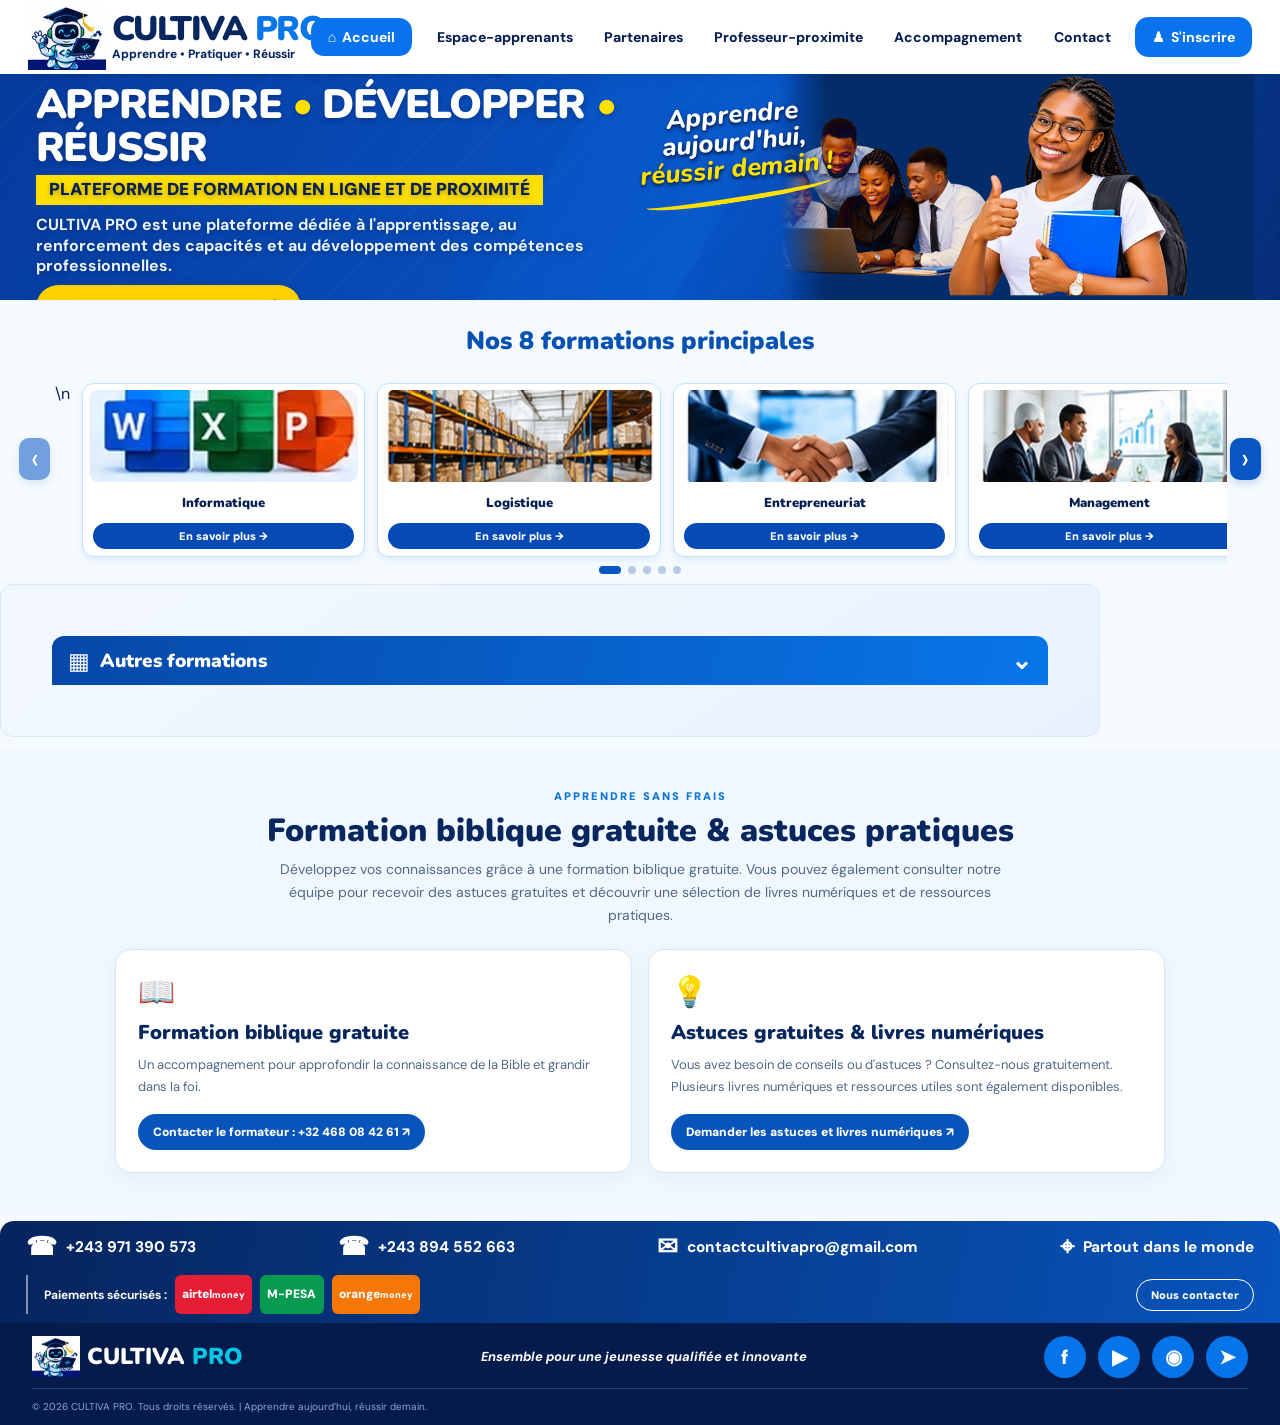
==== commit ac2332f2: "Update index.html" ====
--- a/index.html
+++ b/index.html
@@ -163,6 +163,7 @@
   <div class="contact-card" id="contact">
     <div class="contact-copy">
       <h2>🎧 Contactez-nous</h2>
+      <p>☎ &nbsp;+243 894 552 663</p>
       <p>☎ &nbsp;+243 971 390 573</p>
       <p>✉ &nbsp;contact@codepro-rdc.com</p>
       <p>⌖ &nbsp;RDC – Moanda et Matadi</p>
@@ -304,6 +305,7 @@
       </div>
       <div class="official-payment-number">
         <span>Numéro officiel de paiement</span>
+        <strong>+243 894 552 663</strong>
         <strong>+243 971 390 573</strong>
         <small>Vérifiez toujours le numéro avant de confirmer une transaction.</small>
       </div>
@@ -386,11 +388,13 @@
 </main>
 
 <section class="mock-contact-bar" aria-label="Coordonnées et paiements">
+  
   <div class="mock-contact-item"><b>☎</b><span>+243 971 390 573</span></div>
+  <div class="mock-contact-item"><b>☎</b><span>+243 894 552 663</span></div>
   <div class="mock-contact-item"><b>✉</b><span>contactcultivapro@gmail.com</span></div>
   <div class="mock-contact-item"><b>⌖</b><span>Partout dans le monde</span></div>
   <div class="mock-payments"><strong>Paiements sécurisés :</strong><span class="mock-airtel">airtel<br><small>money</small></span><span class="mock-mpesa">M-PESA</span><span class="mock-orange">orange<br><small>money</small></span></div>
-  <a class="mock-whatsapp" href="https://wa.me/243971390573" target="_blank" rel="noopener">Nous contacter</a>
+  <a class="mock-whatsapp" href="https://wa.me/243894552663 " target="_blank" rel="noopener">Nous contacter</a>
 </section>
 <footer class="site-footer">
   <a class="footer-brand" href="#accueil"><img src="assets/robot-mark.png" alt=""><span>CULTIVA<span> PRO</span></span></a>
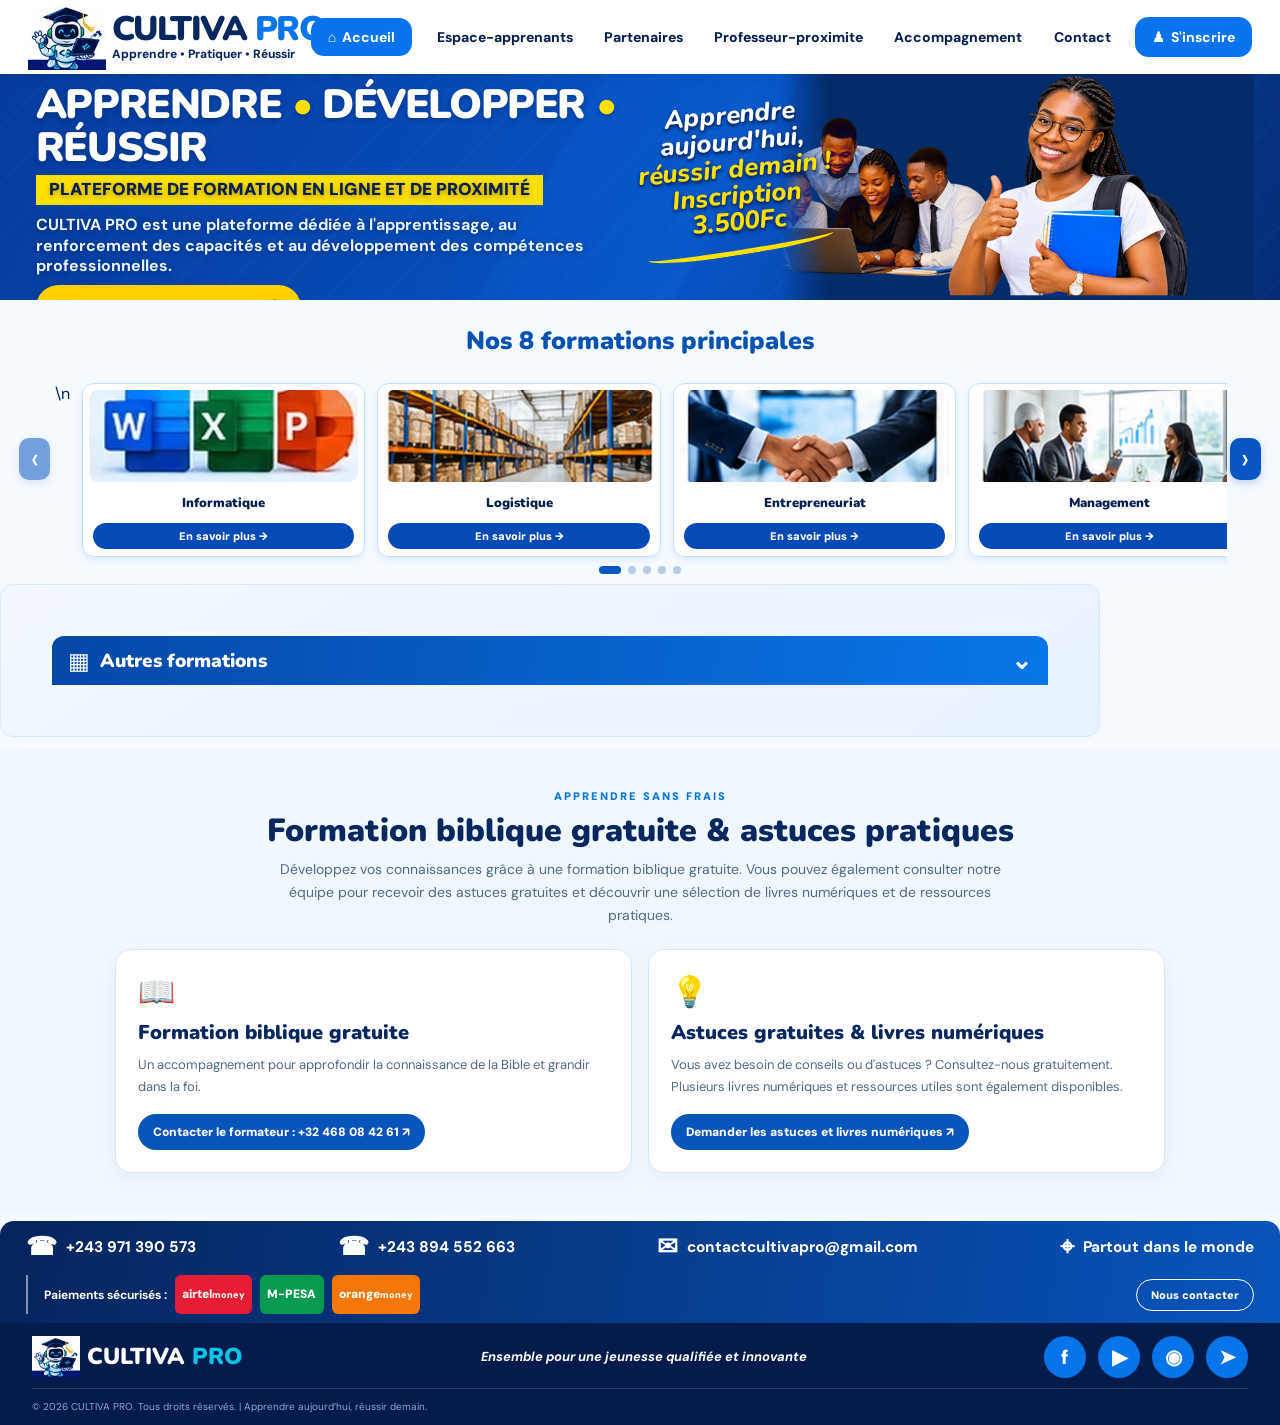
==== commit 047c4290: "Update index.html" ====
--- a/index.html
+++ b/index.html
@@ -41,7 +41,7 @@
   </div>
   <div class="hero-person" role="img" aria-label="Apprenant travaillant sur son ordinateur"></div>
   <div class="hero-motto">
-    <p>Apprendre<br>aujourd'hui,<br><em>réussir demain !</em></p>
+    <p>Apprendre<br>aujourd'hui,<br><em>réussir demain !<br>Inscription 3.500Fc</em></p>
     <i></i>
     
   </div>
@@ -190,7 +190,7 @@
       <span class="free-card-icon" aria-hidden="true">💡</span>
       <h3>Astuces gratuites & livres numériques</h3>
       <p>Vous avez besoin de conseils ou d'astuces ? Consultez-nous gratuitement. Plusieurs livres numériques et ressources utiles sont également disponibles.</p>
-      <a href="https://wa.me/32468084261?text=Bonjour%2C%20je%20souhaite%20consulter%20les%20astuces%20gratuites%20et%20les%20livres%20num%C3%A9riques%20disponibles." target="_blank" rel="noopener">Demander les astuces et livres numériques ↗</a>
+      <a href="https://wa.me/243894552663?text=Bonjour%2C%20je%20souhaite%20consulter%20les%20astuces%20gratuites%20et%20les%20livres%20num%C3%A9riques%20disponibles." target="_blank" rel="noopener">Demander les astuces et livres numériques ↗</a>
     </article>
   </div>
 </section>
@@ -383,7 +383,7 @@
 <section class="login-section" id="connexion">
   <h2>Espace apprenant</h2>
   <p>L'espace de connexion des apprenants sera communiqué après validation de l'inscription par l'administration.</p>
-  <a href="https://wa.me/243971390573?text=Bonjour%20CULTIVA%20PRO%2C%20je%20souhaite%20des%20informations%20sur%20mon%20espace%20apprenant." target="_blank" rel="noopener">Contacter l'administration</a>
+  <a href="https://wa.me/243894552663 ?text=Bonjour%20CULTIVA%20PRO%2C%20je%20souhaite%20des%20informations%20sur%20mon%20espace%20apprenant." target="_blank" rel="noopener">Contacter l'administration</a>
 </section>
 </main>
 
@@ -403,7 +403,7 @@
   <div class="footer-social">
     <a href="https://www.facebook.com/" aria-label="Facebook">f</a>
     <a href="https://www.youtube.com/" aria-label="YouTube">▶</a>
-    <a href="https://wa.me/243971390573" aria-label="WhatsApp">◉</a>
+    <a href="https://wa.me/243894552663" aria-label="WhatsApp">◉</a>
     <a href="https://t.me/" aria-label="Telegram">➤</a>
   </div>
   <small>© <span id="year"></span> CULTIVA PRO. Tous droits réservés. | Apprendre aujourd’hui, réussir demain.</small>
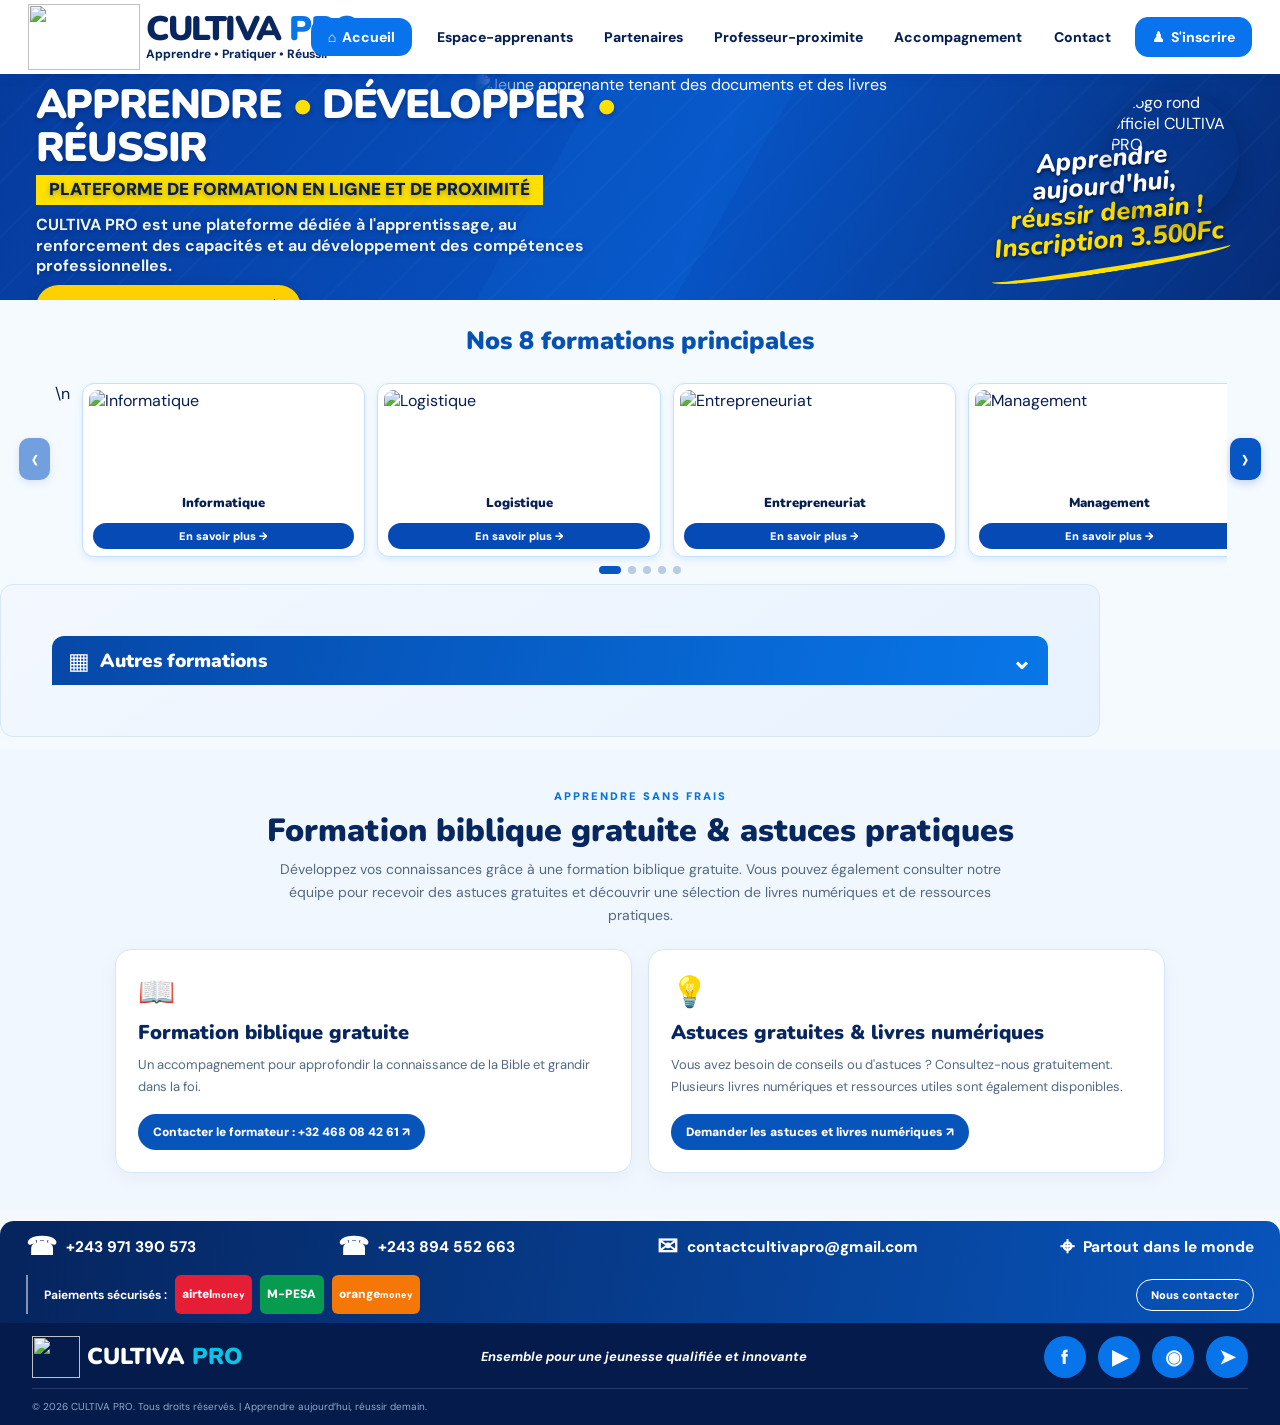
==== commit da9f3d9f: "Add files via upload" ====
--- a/index.html
+++ b/index.html
@@ -39,7 +39,16 @@
     <p class="hero-intro">CULTIVA PRO est une plateforme dédiée à l'apprentissage, au renforcement des capacités et au développement des compétences professionnelles.</p>
     <a class="hero-cta" href="#formations">🎓 &nbsp;Découvrir nos formations <b>→</b></a>
   </div>
-  <div class="hero-person" role="img" aria-label="Apprenant travaillant sur son ordinateur"></div>
+  <div class="hero-person hero-slideshow" role="region" aria-label="Galerie des apprenants et des formations">
+    <img class="hero-slide is-active" src="assets/hero-student.jpg" alt="Jeune apprenante tenant des documents et des livres">
+    <img class="hero-slide" src="assets/hero-decoration.webp" alt="Équipe travaillant sur un projet de décoration intérieure">
+    <img class="hero-slide" src="assets/hero-entrepreneuriat.webp" alt="Équipe travaillant sur un projet entrepreneurial">
+    <img class="hero-slide" src="assets/hero-francais.webp" alt="Apprenants réunis pour une formation en langues">
+    <img class="hero-slide" src="assets/hero-hotellerie.webp" alt="Équipe de professionnels de l’hôtellerie">
+    <img class="hero-slide" src="assets/hero-bureautique.webp" alt="Apprenants en formation bureautique et infographie">
+    <img class="hero-slide" src="assets/hero-management.webp" alt="Équipe en formation de management">
+  </div>
+  <img class="hero-emblem" src="assets/cultiva-pro-round-logo.png" alt="Logo rond officiel CULTIVA PRO">
   <div class="hero-motto">
     <p>Apprendre<br>aujourd'hui,<br><em>réussir demain !<br>Inscription 3.500Fc</em></p>
     <i></i>
--- a/style.css
+++ b/style.css
@@ -510,3 +510,62 @@
 .free-learning-card a{display:inline-block;background:#0754bb;color:#fff;padding:10px 15px;border-radius:22px;font-size:12px;font-weight:900}
 .free-learning-card a:hover{filter:brightness(1.1)}
 @media(max-width:650px){.free-learning-cards{grid-template-columns:1fr}.free-learning-section{padding-top:27px;padding-bottom:28px}.free-learning-card{padding:18px}}
+
+/* Bannière CULTIVA PRO : diaporama photo */
+.hero-person.hero-slideshow{
+  position:absolute;z-index:2;left:37%;top:0;width:48%;height:100%;
+  overflow:hidden;mask-image:linear-gradient(90deg,transparent 0%,#000 10%,#000 90%,transparent 100%);
+  -webkit-mask-image:linear-gradient(90deg,transparent 0%,#000 10%,#000 90%,transparent 100%);
+  background:transparent;
+}
+.hero-slideshow .hero-slide{
+  position:absolute;inset:0;width:100%;height:100%;object-fit:cover;object-position:center 42%;
+  opacity:0;transition:opacity 1.15s ease-in-out;filter:saturate(1.04);
+}
+.hero-slideshow .hero-slide.is-active{opacity:1}
+.hero-emblem{
+  position:absolute;z-index:5;right:2.2%;top:18px;width:clamp(150px,22vw,270px);
+  height:auto;max-height:86px;object-fit:contain;object-position:center;
+  padding:7px 10px;background:#ffffffed;border:1px solid #d8e6f7;
+  border-radius:12px;box-shadow:0 5px 18px #001b4b30;
+}
+@media(max-width:900px){
+ .hero{height:350px}
+ .hero-copy{width:53%}
+ .hero h1{font-size:clamp(42px,7vw,64px)}
+ .hero-person.hero-slideshow{left:43%;width:50%}
+ .hero-motto{width:24%;right:1%;top:20px}
+ .hero-emblem{right:2%;top:12px;bottom:auto;width:190px;max-height:68px}
+}
+@media(max-width:620px){
+ .hero{height:440px;align-items:flex-start;padding:24px 5%}
+ .hero-copy{width:100%;max-width:100%;z-index:6}
+ .hero-kicker{font-size:20px}
+ .hero h1{font-size:clamp(39px,11vw,55px);letter-spacing:-1.8px;max-width:95%}
+ .hero-description{font-size:15px;max-width:85%}
+ .hero-intro{font-size:13px;max-width:78%}
+ .hero-person.hero-slideshow{left:14%;top:180px;width:83%;height:250px;mask-image:linear-gradient(180deg,transparent 0%,#000 18%,#000 88%,transparent 100%);-webkit-mask-image:linear-gradient(180deg,transparent 0%,#000 18%,#000 88%,transparent 100%)}
+ .hero-motto{top:auto;bottom:14px;right:3%;width:48%;z-index:7}
+ .hero-motto p{font-size:20px}
+ .hero-emblem{width:148px;max-height:55px;right:4%;top:175px;bottom:auto;padding:5px 7px}
+ .hero-cta{margin-left:0;padding:10px 16px;font-size:14px}
+}
+
+
+/* Logo rond officiel CULTIVA PRO — position décorative dans la bannière */
+.hero-emblem{
+  position:absolute;z-index:8;right:3.2%;top:18px;
+  width:clamp(92px,10vw,128px);height:auto;aspect-ratio:1/1;
+  max-height:none;object-fit:contain;padding:0;border:0;border-radius:50%;
+  background:transparent;box-shadow:0 8px 24px #00143b55;
+  filter:drop-shadow(0 4px 9px #00143b44);
+}
+.hero-motto{top:auto;bottom:18px;right:2.5%;width:22%;}
+@media(max-width:900px){
+ .hero-emblem{right:2.5%;top:14px;width:104px;}
+ .hero-motto{top:auto;bottom:15px;right:2%;width:24%;}
+}
+@media(max-width:620px){
+ .hero-emblem{right:4%;top:174px;width:88px;}
+ .hero-motto{top:auto;bottom:12px;right:3%;width:48%;}
+}
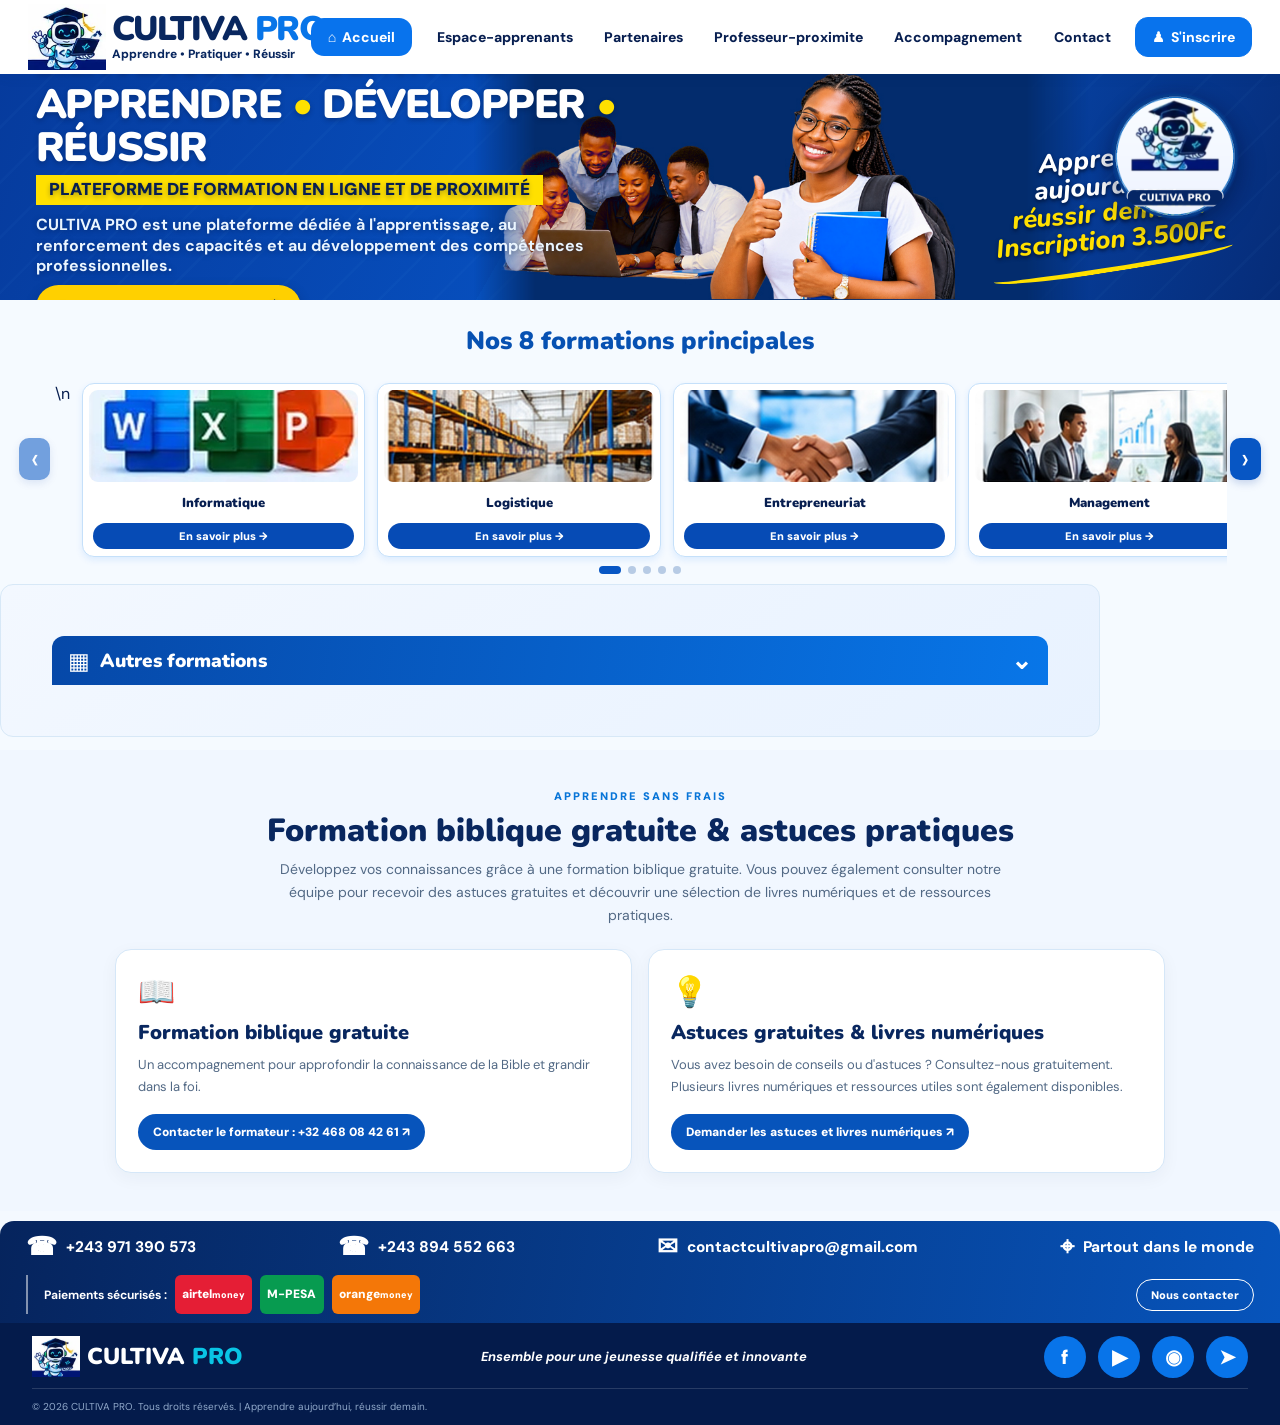
==== commit ca9d38b2: "Update index.html" ====
--- a/index.html
+++ b/index.html
@@ -50,6 +50,7 @@
   </div>
   <img class="hero-emblem" src="assets/cultiva-pro-round-logo.png" alt="Logo rond officiel CULTIVA PRO">
   <div class="hero-motto">
+    <br> <br>
     <p>Apprendre<br>aujourd'hui,<br><em>réussir demain !<br>Inscription 3.500Fc</em></p>
     <i></i>
     
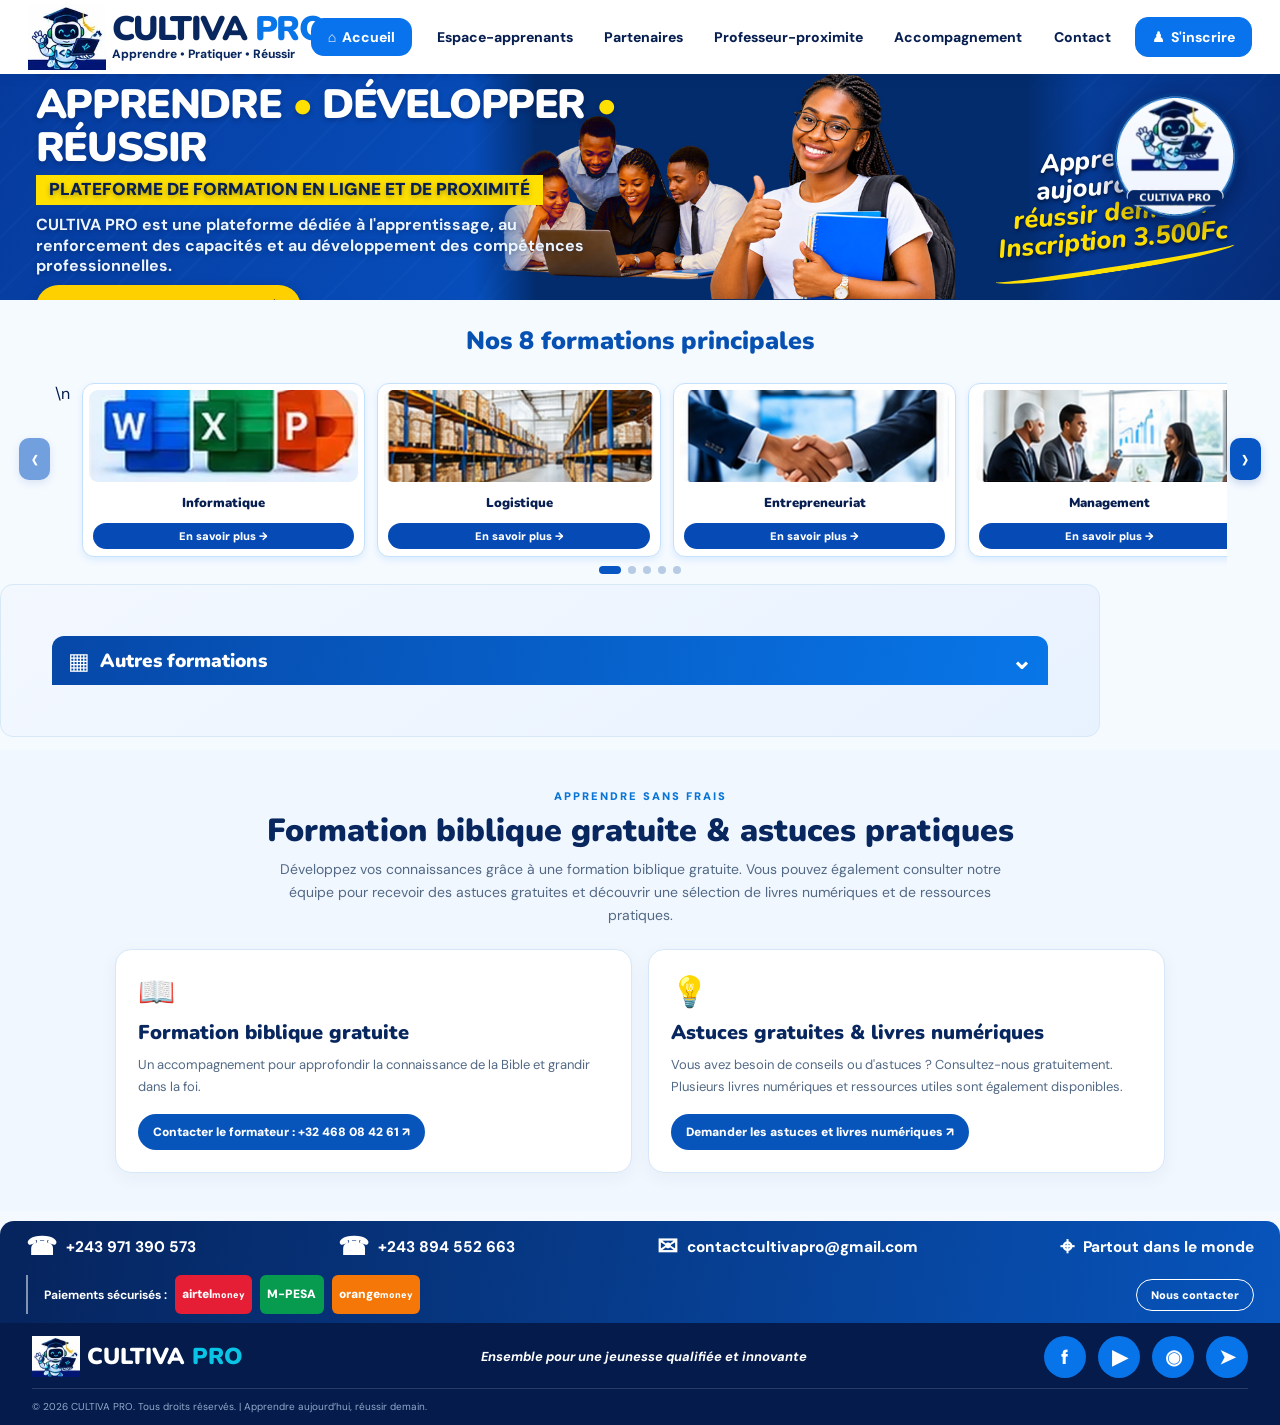
==== commit 5dc22076: "Update index.html" ====
--- a/index.html
+++ b/index.html
@@ -50,7 +50,7 @@
   </div>
   <img class="hero-emblem" src="assets/cultiva-pro-round-logo.png" alt="Logo rond officiel CULTIVA PRO">
   <div class="hero-motto">
-    <br> <br>
+    <br><br> <br><br>
     <p>Apprendre<br>aujourd'hui,<br><em>réussir demain !<br>Inscription 3.500Fc</em></p>
     <i></i>
     
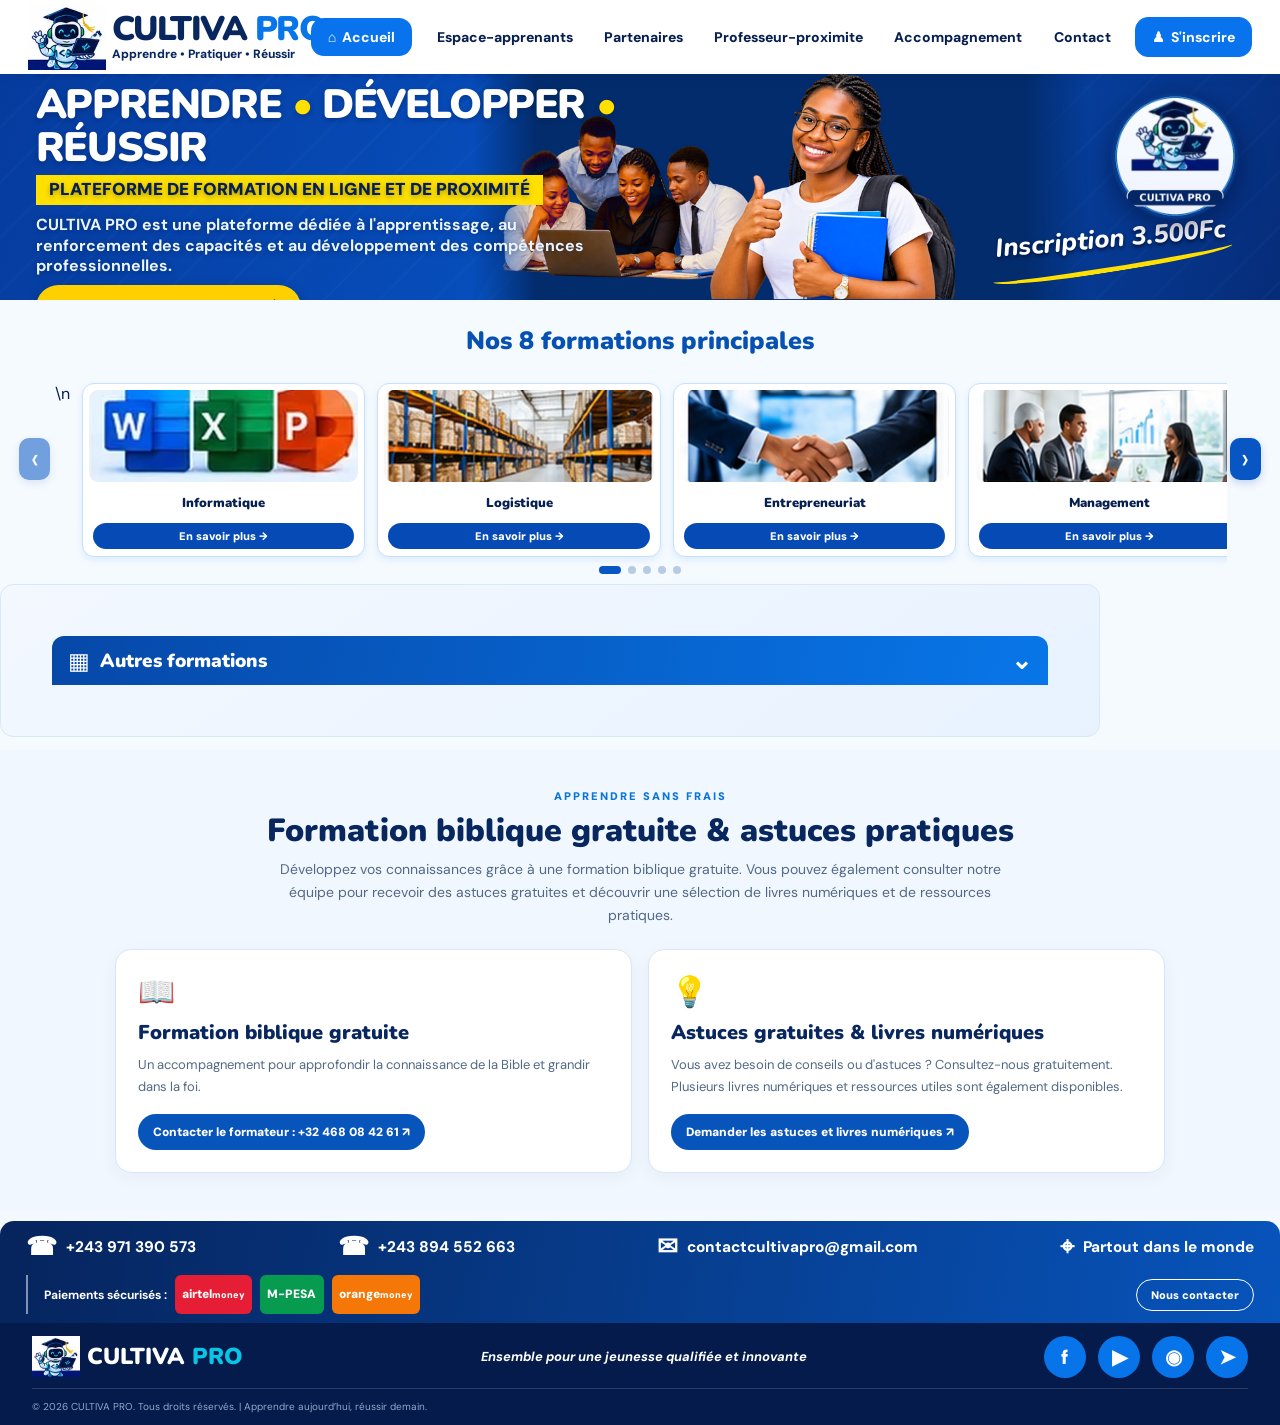
==== commit dc4bf946: "Update index.html" ====
--- a/index.html
+++ b/index.html
@@ -51,7 +51,7 @@
   <img class="hero-emblem" src="assets/cultiva-pro-round-logo.png" alt="Logo rond officiel CULTIVA PRO">
   <div class="hero-motto">
     <br><br> <br><br>
-    <p>Apprendre<br>aujourd'hui,<br><em>réussir demain !<br>Inscription 3.500Fc</em></p>
+    <p><br>Inscription 3.500Fc</em></p>
     <i></i>
     
   </div>
